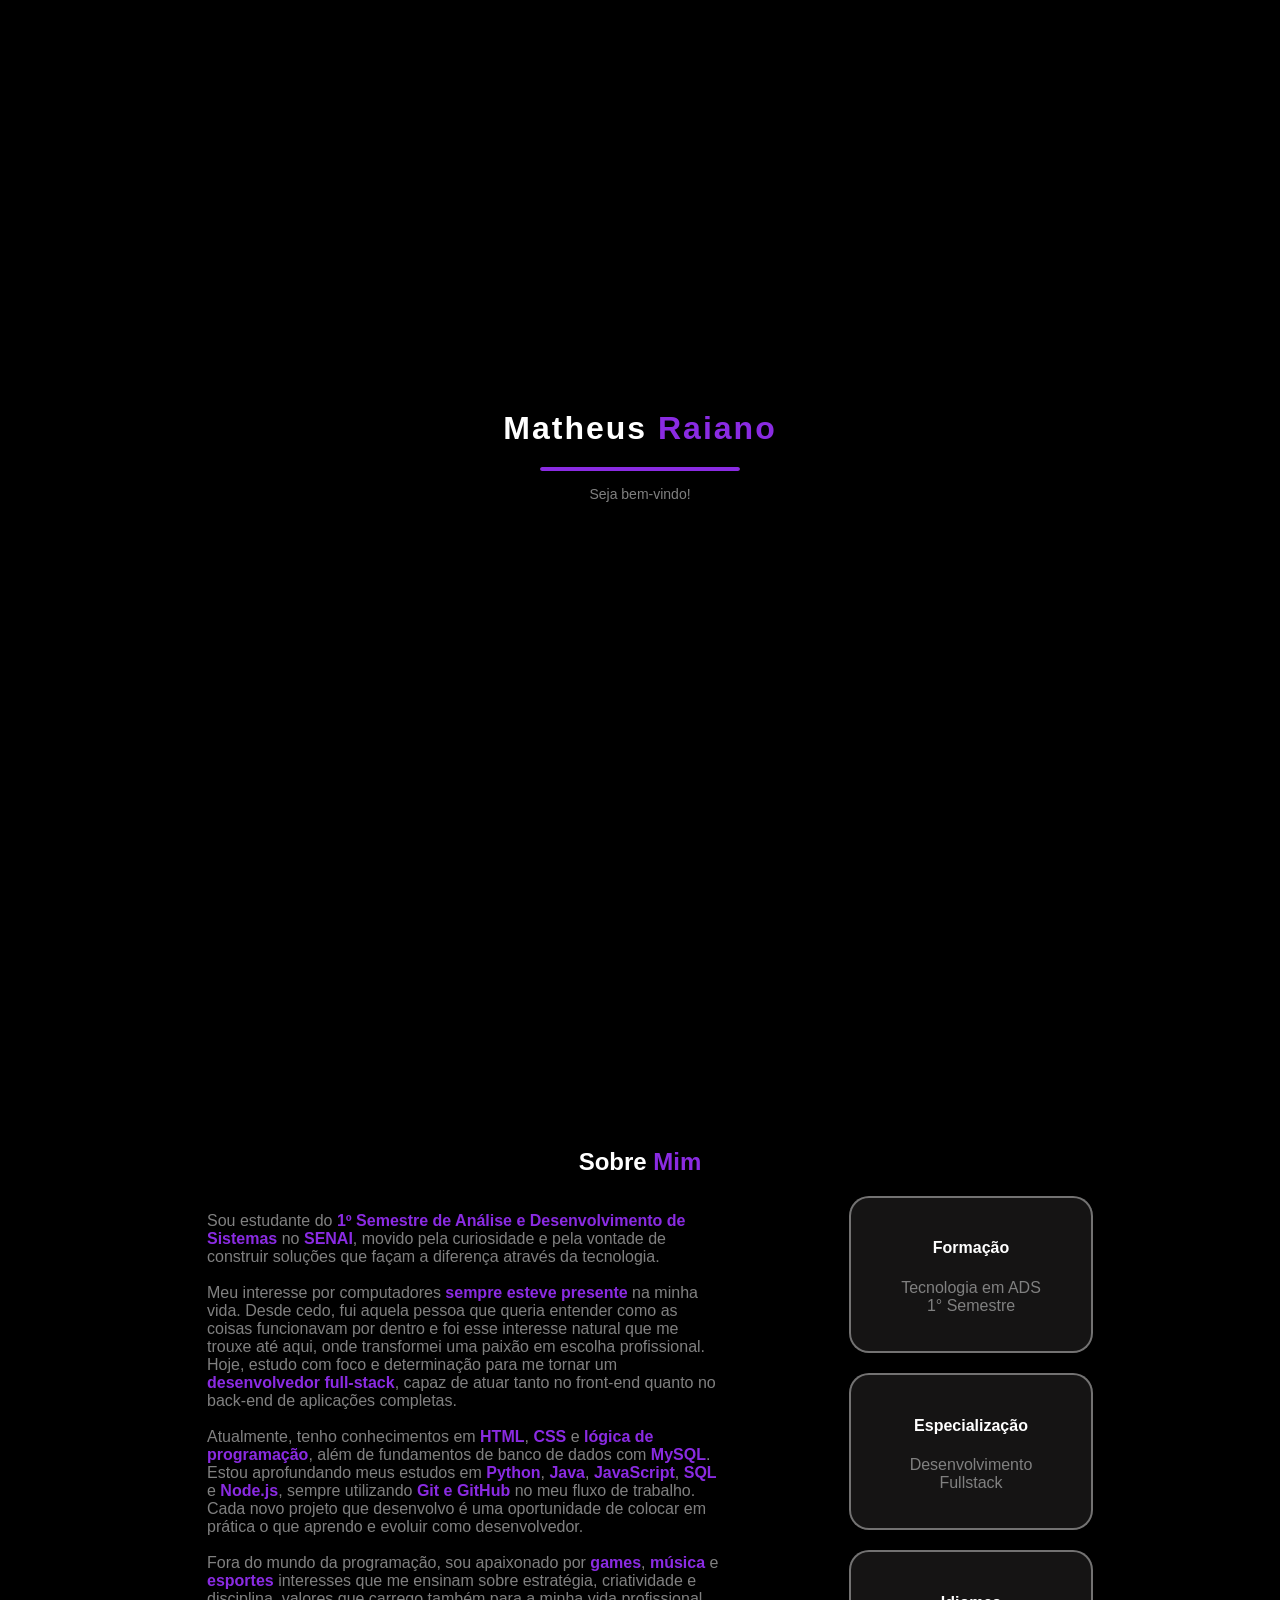
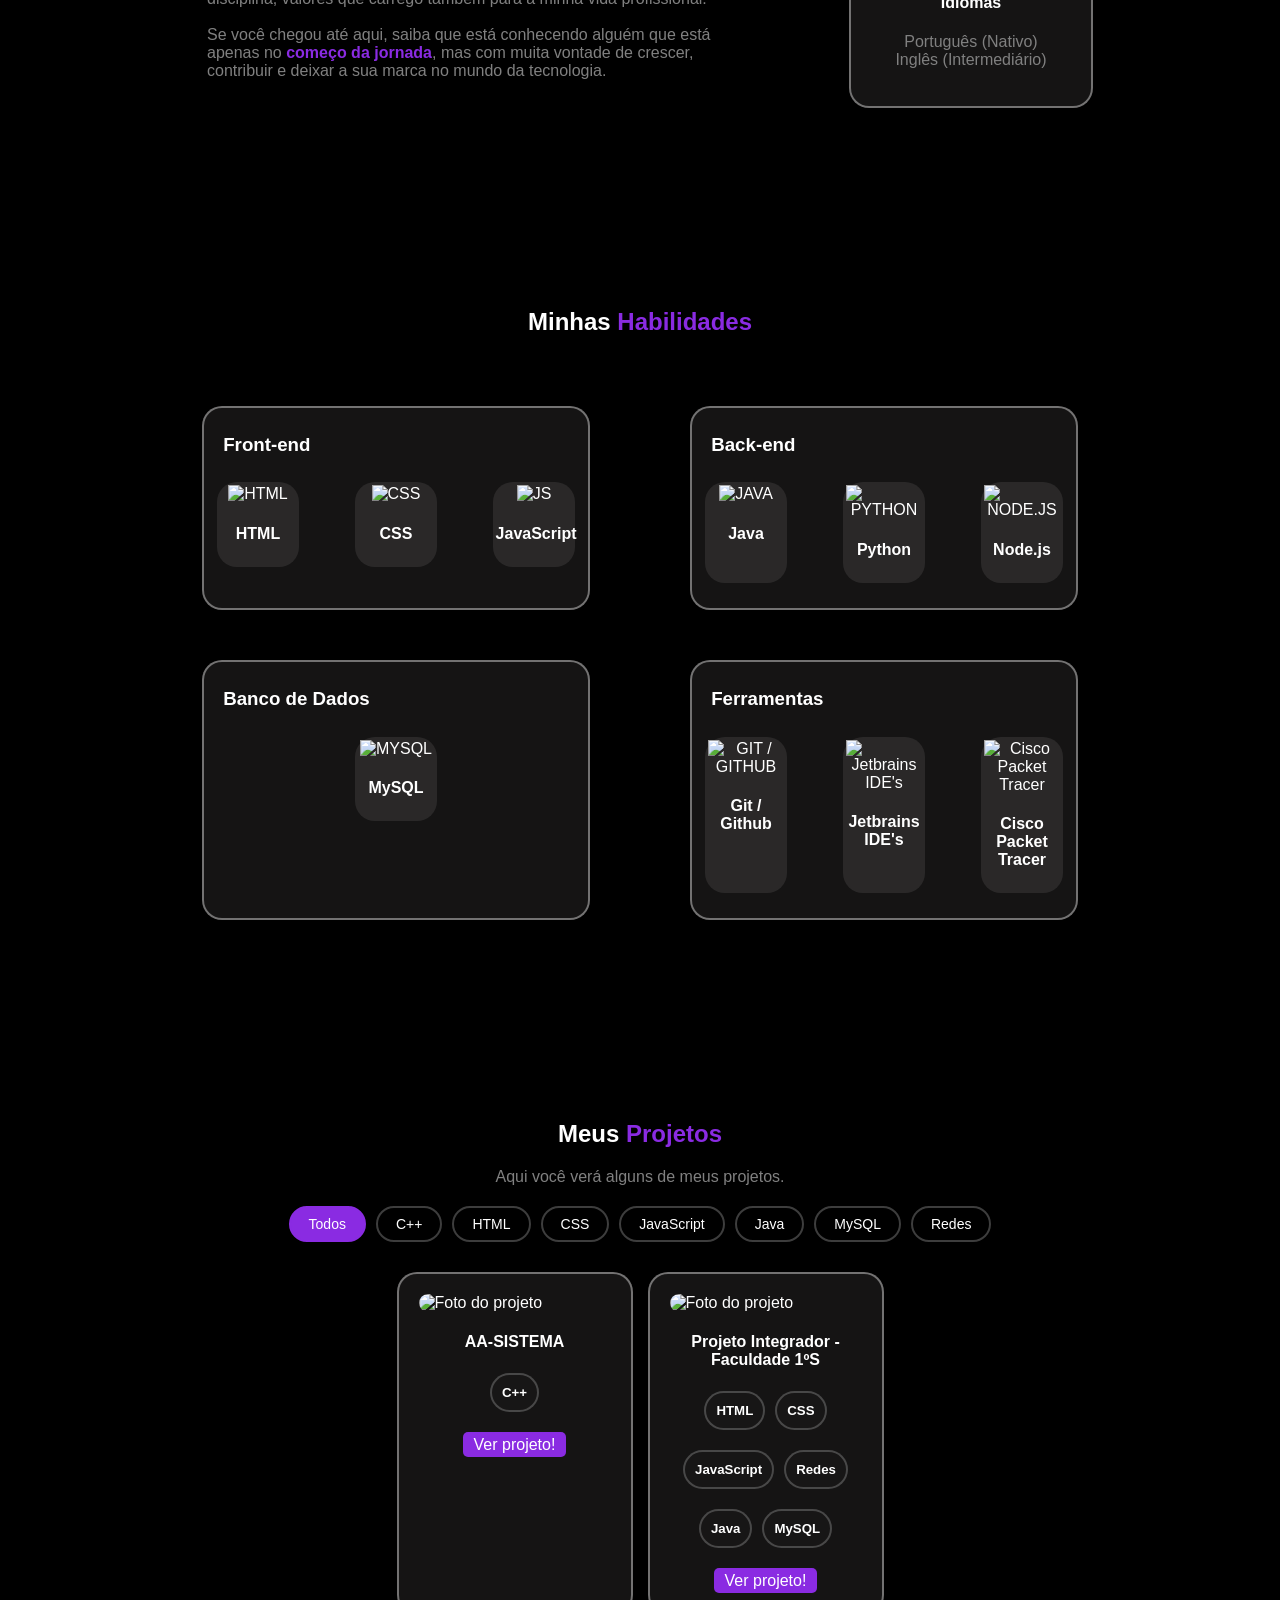
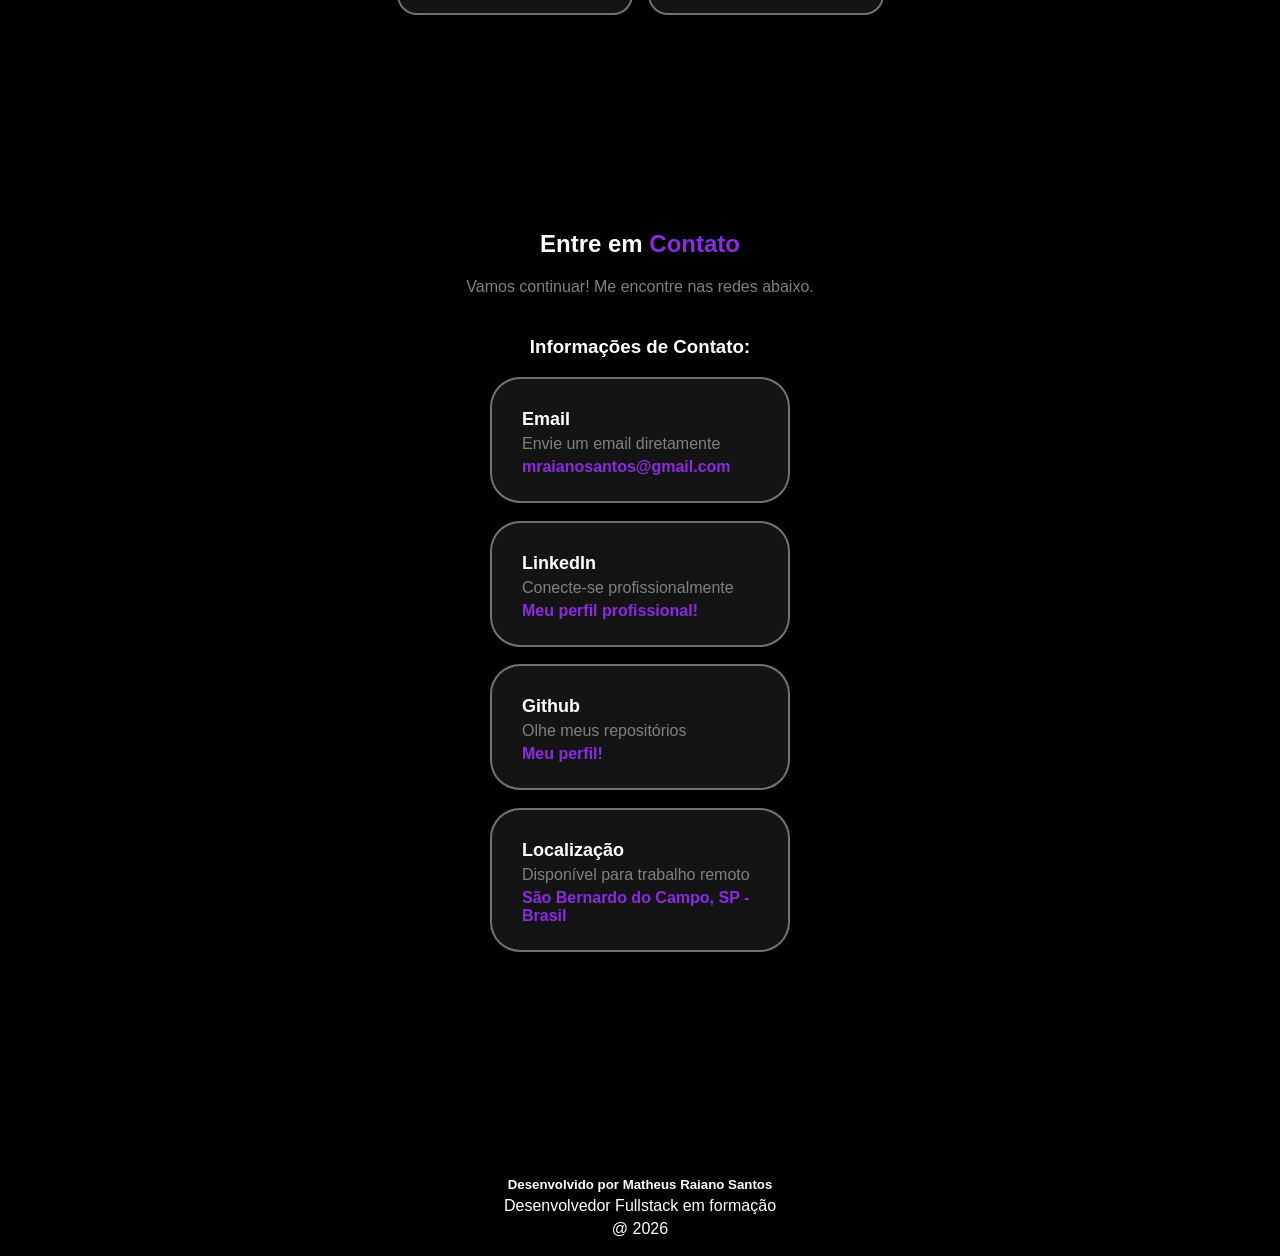
==== index.html @ 2d4d985e "up" ====
<!DOCTYPE html>
<html lang="pt-br">
    <head>
        <meta charset="UTF-8">
        <meta name="viewport" content="width=device-width, initial-scale=1.0">
        <title>Portifólio</title>
        <link rel="stylesheet" href="estilo/style.css">
        <link rel="shortcut icon" href="midias/favicon.ico" type="image/x-icon">
    </head>
    <body id="topo">
        <!---->
        <div id="loading">
            <div class="loading-content">
                <h2>Matheus <strong>Raiano</strong></h2>
                <div class="barra-container">
                    <div class="barra"></div>
                </div>
                <p class="loading-texto">Carregando...</p>
            </div>
        </div>
        <!---->
        <header>
            <section class="inicio">
                <div class="nome">
                    <a href="#topo">
                        <h3>Matheus Raiano Santos</h3>
                    </a>
                </div>
                <button id="menuToggle">☰</button>
                <nav id="menuNav">
                    <ul class="nav">
                        <li><a href="#home">Home</a></li>
                        <li><a href="#sobr">Sobre Mim</a></li>
                        <li><a href="#hab">Habilidades</a></li>
                        <li><a href="#proj">Projetos</a></li>
                        <li><a href="#cont">Contato</a></li>
                        <li><button id="toggleTema" title="Alternar tema">🌙</button></li>
                    </ul>
                </nav>
            </section>
        </header>
        <!---->
        <main>
            <section id="home" class="principal">
                <div class="tam">
                    <div class="apresentacao">
                        <h1>Olá, eu sou <strong>Matheus</strong> <br> <strong>Raiano Santos</strong> <br>
                        Desenvolvedor Fullstack</h1>
                    </div>
                    <div class="descritivo">
                        <p>
                            Estudante de <strong>Análise e Desenvolvimento de Sistemas</strong>, apaixonado por tecnologia
                            e em busca de uma oportunidade na área de <strong>desenvolvimento</strong>.
                        </p>
                    </div>
                    <div class="crr">
                        <div class="cr">
                            <a href="docs/Matheus Raiano Santos - CR.pdf" download="Matheus Raiano Santos - CR.pdf" type="application/pdf">Baixar Currículo</a>
                        </div>
                    </div>
                </div>
                <div class="tam">
                    <img class="minhaFoto" src="midias/image.png" alt="Minha Foto">
                </div>
            </section>
            <section id="sobr" class="sobre">
                <div class="tSobre">
                    <h2>Sobre <strong>Mim</strong></h2>
                </div>
                <div class="sobremim">
                    <article class="textoSobre">
                        <p>
                            Sou estudante do <strong>1º Semestre de Análise e Desenvolvimento de Sistemas</strong> no <strong>SENAI</strong>, movido pela curiosidade e pela vontade de construir soluções que façam a diferença através da tecnologia.
                            <br><br>
                            Meu interesse por computadores <strong>sempre esteve presente</strong> na minha vida. Desde cedo, fui aquela pessoa que queria entender como as coisas funcionavam por dentro e foi esse interesse natural que me trouxe até aqui, onde transformei uma paixão em escolha profissional. Hoje, estudo com foco e determinação para me tornar um <strong>desenvolvedor full-stack</strong>, capaz de atuar tanto no front-end quanto no back-end de aplicações completas.
                            <br><br>
                            Atualmente, tenho conhecimentos em <strong>HTML</strong>, <strong>CSS</strong> e <strong>lógica de programação</strong>, além de fundamentos de banco de dados com <strong>MySQL</strong>. Estou aprofundando meus estudos em <strong>Python</strong>, <strong>Java</strong>, <strong>JavaScript</strong>, <strong>SQL</strong> e <strong>Node.js</strong>, sempre utilizando <strong>Git e GitHub</strong> no meu fluxo de trabalho. Cada novo projeto que desenvolvo é uma oportunidade de colocar em prática o que aprendo e evoluir como desenvolvedor.
                            <br><br>
                            Fora do mundo da programação, sou apaixonado por <strong>games</strong>, <strong>música</strong> e <strong>esportes</strong> interesses que me ensinam sobre estratégia, criatividade e disciplina, valores que carrego também para a minha vida profissional.
                            <br><br>
                            Se você chegou até aqui, saiba que está conhecendo alguém que está apenas no <strong>começo da jornada</strong>, mas com muita vontade de crescer, contribuir e deixar a sua marca no mundo da tecnologia.
                        </p>
                    </article>
                    <div class="extras">
                        <div class="caixaSobreMim">
                            <h4>Formação</h4>
                            <p>Tecnologia em ADS <br>1° Semestre</p>
                        </div>
                        <div class="caixaSobreMim">
                            <h4>Especialização</h4>
                            <p>Desenvolvimento <br>Fullstack</p>
                        </div>
                        <div class="caixaSobreMim">
                            <h4>Idiomas</h4>
                            <p>Português (Nativo) <br>Inglês (Intermediário)</p>
                        </div>
                    </div>
                </div>
            </section>
            <section id="hab" class="habilidades">
                <div class="minhasHab">
                    <h2>Minhas <strong>Habilidades</strong></h2>
                </div>
                <div class="Hab">
                    <div class="caixaHab">
                        <div class="listaNome">
                            <h3>Front-end</h3>
                        </div>
                        <div class="listaHab">
                            <div class="lingHab">
                                <img class="lingHabImg" src="https://images.vexels.com/media/users/3/166383/isolated/preview/6024bc5746d7436c727825dc4fc23c22-icone-de-linguagem-de-programacao-html.png" alt="HTML">
                                <h4>HTML</h4>
                            </div>
                            <div class="lingHab">
                                <img class="lingHabImg" src="https://cdn.freebiesupply.com/logos/large/2x/css3-logo-png-transparent.png" alt="CSS">
                                <h4>CSS</h4>
                            </div>
                            <div class="lingHab">
                                <img class="lingHabImg" src="https://static.vecteezy.com/system/resources/thumbnails/048/332/149/small/js-icon-transparent-background-free-png.png" alt="JS">
                                <h4>JavaScript</h4>
                            </div>
                        </div>
                    </div>
                    <div class="caixaHab">
                        <div class="listaNome">
                            <h3>Back-end</h3>
                        </div>
                        <div class="listaHab">
                            <div class="lingHab">
                                <img class="lingHabImg" src="https://images.vexels.com/media/users/3/166401/isolated/preview/b82aa7ac3f736dd78570dd3fa3fa9e24-icone-da-linguagem-de-programacao-java.png" alt="JAVA">
                                <h4>Java</h4>
                            </div>
                            <div class="lingHab">
                                <img class="lingHabImg" src="https://upload.wikimedia.org/wikipedia/commons/thumb/0/0a/Python.svg/960px-Python.svg.png" alt="PYTHON">
                                <h4>Python</h4>
                            </div>
                            <div class="lingHab">
                                <img class="lingHabImg" src="https://cdn.iconscout.com/icon/free/png-256/free-node-js-logo-icon-svg-download-png-3030179.png?f=webp" alt="NODE.JS">
                                <h4>Node.js</h4>
                            </div>
                        </div>
                    </div>
                    <div class="caixaHab">
                        <div class="listaNome">
                            <h3>Banco de Dados</h3>
                        </div>
                        <div class="listaHab">
                            <div class="lingHab">
                                <img class="lingHabImg" src="https://download.logo.wine/logo/MySQL/MySQL-Logo.wine.png" alt="MYSQL">
                                <h4>MySQL</h4>
                            </div>
                        </div>
                    </div>
                    <div class="caixaHab">
                        <div class="listaNome">
                            <h3>Ferramentas</h3>
                        </div>
                        <div class="listaHab">
                            <div class="lingHab">
                                <img class="lingHabImg" src="https://cdn.pixabay.com/photo/2022/01/30/13/33/github-6980894_640.png" alt="GIT / GITHUB">
                                <h4>Git / Github</h4>
                            </div>
                            <div class="lingHab">
                                <img class="lingHabImg" src="https://upload.wikimedia.org/wikipedia/commons/thumb/e/ef/JetBrains_IntelliJ_IDEA_Product_Icon.svg/250px-JetBrains_IntelliJ_IDEA_Product_Icon.svg.png" alt="Jetbrains IDE's">
                                <h4>Jetbrains<br>IDE's</h4>
                            </div>
                            <div class="lingHab">
                                <img class="lingHabImg" src="https://hurbad.com/wp-content/uploads/2021/12/Cisco-Packet-Tracer.png" alt="Cisco Packet Tracer">
                                <h4>Cisco Packet<br>Tracer</h4>
                            </div>
                        </div>
                    </div>
                </div>
            </section>
            <section id="proj" class="projetoos">
                <div class="projetos">
                    <h2>Meus <strong>Projetos</strong></h2>
                </div>
                <div class="descritivo3">
                    <p>Aqui você verá alguns de meus projetos.</p>
                </div>
                <div class="filtros">
                    <button class="filtro ativo" data-filtro="todos">Todos</button>
                    <button class="filtro" data-filtro="C++">C++</button>
                    <button class="filtro" data-filtro="HTML">HTML</button>
                    <button class="filtro" data-filtro="CSS">CSS</button>
                    <button class="filtro" data-filtro="JavaScript">JavaScript</button>
                    <button class="filtro" data-filtro="Java">Java</button>
                    <button class="filtro" data-filtro="MySQL">MySQL</button>
                    <button class="filtro" data-filtro="Redes">Redes</button>
                </div>
                <div class="projs">
                    <div class="caixaProj" data-techs="C++" >
                        <img src="https://raw.githubusercontent.com/matheusraiano/AA-SISTEMA/refs/heads/main/V1.1/docs/AA-SISTEMA-V1.1.png" alt="Foto do projeto">
                        <h4>AA-SISTEMA</h4>
                        <div class="lingUsad">
                            <div class="ling">
                                <h5>C++</h5>
                            </div>
                        </div>
                        <div class="ver">
                            <a href="https://github.com/matheusraiano/AA-SISTEMA" target="_blank" type="external">Ver projeto!</a>
                        </div>
                    </div>
                    <div class="caixaProj" data-techs="HTML CSS JavaScript Java MySQL Redes" >
                        <img src="https://cdn.discordapp.com/attachments/745045006057996358/1496556494089621574/image.png?ex=69ea5058&is=69e8fed8&hm=0b2d7430e0f92853b2843be5d615421fb3e21f7335600986712e985e5387ba11&" alt="Foto do projeto">
                        <h4>Projeto Integrador - Faculdade 1ºS</h4>
                        <div class="lingUsad">
                            <div class="ling">
                                <h5>HTML</h5>
                            </div>
                            <div class="ling">
                                <h5>CSS</h5>
                            </div>
                            <div class="ling">
                                <h5>JavaScript</h5>
                            </div>
                            <div class="ling">
                                <h5>Redes</h5>
                            </div>
                            <div class="ling">
                                <h5>Java</h5>
                            </div>
                            <div class="ling">
                                <h5>MySQL</h5>
                            </div>
                        </div>
                        <div class="ver">
                            <a href="https://github.com/matheusraiano/Projeto_Integrador_SENAI_1S" target="_blank" type="external">Ver projeto!</a>
                        </div>
                    </div>
                </div>
            </section>
            <section id="cont" class="contato">
                <div class="contato">
                    <h2>Entre em <strong>Contato</strong></h2>
                </div>
                <div class="descritivo2">
                    <p>Vamos continuar! Me encontre nas redes abaixo.</p>
                </div>
                <div class="info">
                    <h3>Informações de Contato:</h3>
                    <div class="infos">
                        <div class="caixaCt">
                            <h4>Email</h4>
                            <p>Envie um email diretamente</p>
                            <p class="copiar" data-texto="mraianosantos@gmail.com"><strong>mraianosantos@gmail.com</strong></p>
                        </div>
                        <div class="caixaCt">
                            <h4>LinkedIn</h4>
                            <p>Conecte-se profissionalmente</p>
                            <p class="copiar" data-texto="https://www.linkedin.com/in/matheus-raiano-santos-31a2a5350/"><strong>Meu perfil profissional!</strong></p>
                        </div>
                        <div class="caixaCt">
                            <h4>Github</h4>
                            <p>Olhe meus repositórios</p>
                            <p class="copiar" data-texto="https://github.com/matheusraiano"><strong>Meu perfil!</strong></p>
                        </div>
                        <div class="caixaCt">
                            <h4>Localização</h4>
                            <p>Disponível para trabalho remoto</p>
                            <p class="copiar" data-texto="https://maps.app.goo.gl/p2Maqiw3E4XBYYXL9"><strong>São Bernardo do Campo, SP - Brasil</strong></p>
                        </div>
                    </div>
                </div>
            </section>
        </main>
        <!---->
        <footer>
            <div class="final">
                <h5>Desenvolvido por Matheus Raiano Santos</h5>
                <p>Desenvolvedor Fullstack em formação</p>
                <p>@ 2026</p>
            </div>
        </footer>
        <!---->
    </body>
    <script src="scripts/script.js"></script>
</html>
---- estilo/style.css ----
html {
    scroll-behavior: smooth;
    scroll-padding-top: 200px;
}
body {
    font-family: Arial, Helvetica, sans-serif;
    margin: 0;
    padding: 0;
    background: var(--bg);
    color: var(--text);
}
.fade-in {
    opacity: 0;
    transform: translateY(30px);
    transition: opacity 0.6s ease, transform 0.6s ease;
}
.fade-in.visivel {
    opacity: 1;
    transform: translateY(0);
}
:root {
    --bg: black;
    --text: white;
    --gray: gray;
    --card-ling: rgba(61, 59, 59, 0.534);
    --card-ling-hover: rgba(78, 77, 77, 0.5);
    --card-bg: rgba(31, 29, 29, 0.699);
    --card-border: rgba(169, 169, 169, 0.637);
    --nav: rgba(0, 0, 0, 0.95);
}
[data-tema="claro"] {
    --bg: #f0f0f0;
    --text: #111;
    --gray: #555;
    --card-ling: rgba(241, 241, 241, 0.8);
    --card-ling-hover: rgba(255, 255, 255, 0.8);
    --card-bg: rgba(224, 224, 224, 0.8);
    --card-border: rgba(0, 0, 0, 0.2);
    --nav: rgba(75, 75, 75, 0.95);
}
#loading {
    position: fixed;
    top: 0;
    left: 0;
    width: 100%;
    height: 100%;
    background: var(--bg, black);
    display: flex;
    align-items: center;
    justify-content: center;
    z-index: 99999;
    transition: opacity 0.6s ease, visibility 0.6s ease;
}
#loading.sumir {
    opacity: 0;
    visibility: hidden;
}
div.loading-content {
    text-align: center;
}
div.loading-content h2 {
    font-size: 2rem;
    margin-bottom: 20px;
    letter-spacing: 2px;
}
div.barra-container {
    width: 200px;
    height: 4px;
    background: rgba(122, 122, 122, 0.3);
    border-radius: 10px;
    margin: 0 auto 15px auto;
    overflow: hidden;
}
div.barra {
    height: 100%;
    width: 0%;
    background: blueviolet;
    border-radius: 10px;
    transition: width 0.05s linear;
}
p.loading-texto {
    color: gray;
    font-size: 14px;
}
/**/
/*HEADER*/
/**/
header {
    padding: 1% 3% 1% 3%;
    margin-bottom: 250px;
    position: sticky;
    top: 0;
    z-index: 1000;
    background-color: rgba(0, 0, 0, 0.4);
    backdrop-filter: blur(8px);
}
div.nome {
    cursor: pointer;
    width: 12.5%;
    text-align: center;
}
div.nome a {
    color: var(--text);
    transition: all 0.3s ease;
    text-decoration: none;
}
div.nome a:hover {
    color: blueviolet;
}
#menuToggle {
    display: none;
    background: none;
    border: 2px solid var(--text);
    color: var(--text);
    border-radius: 8px;
    width: 40px;
    height: 40px;
    font-size: 20px;
    cursor: pointer;
}
nav {
    position: absolute;
    top: 25%;
    right: 10%;
}
ul.nav {
    display: flex;
    list-style: none;
    font-size: larger;
    font-family: cursive;
}
ul.nav li a {
    margin: 0 10px;
    transition: all 0.3s ease;
    cursor: pointer;
    text-decoration: none;
    color: var(--text);
}
ul.nav li a:hover {
    color: blueviolet;
}
#toggleTema {
    background: none;
    border: 2px solid var(--text);
    color: var(--text);
    border-radius: 50%;
    width: 38px;
    height: 38px;
    font-size: 18px;
    cursor: pointer;
    margin-left: 20px;
    transition: all 0.3s ease;
}
#toggleTema:hover {
    border-color: blueviolet;
    color: blueviolet;
}
/**/
/*MAIN*/
/**/
/*Apresentação*/
section.principal {
    display: flex;
    justify-content: space-around;
}
div.tam {
    width: 30%;
}
div.apresentacao {
    margin: 0;
    padding: 0 0 0 1%;
}
strong {
    color: blueviolet;
}
div.descritivo {
    padding: 0 0 0 1%;
    width: 80%;
    color: var(--gray);
}
div.crr {
    display: flex;
    justify-content: center;
    width: 75%;
}
div.cr {
    padding: 10px;
    background-color: blueviolet;
    border-radius: 10px;
    width: 40%;
    text-align: center;
    transition: all 0.3s ease;
}
div.cr:hover {
    opacity: 50%;
}
div.cr a {
    text-decoration: none;
    color: var(--text);
}
img.minhaFoto {
    width: 70%;
    border-radius: 50%;
    box-shadow: 0px 0px 10px 5px blueviolet
}
/*SobreMim*/
section.sobre {
    margin-top: 450px;
}
div.tSobre {
    text-align: center;
}
div.sobremim {
    display: flex;
    justify-content: center;
}
div.extras {
    display: flex;
    flex-direction: column;
    gap: 20px;
    align-items: center;
    justify-content: flex-start;
}
article.textoSobre {
    width: 40%;
    margin-right: 150px;
    color: var(--gray);
}
div.caixaSobreMim {
    border: 2px solid rgba(169, 169, 169, 0.637);
    backdrop-filter: blur(8px);
    padding: 10%;
    border-radius: 20px;
    text-align: center;
    width: 200px;
    transition: all 0.3s ease;
    background-color: var(--card-bg);
    border-color: var(--card-border);
}
div.caixaSobreMim:hover {
    transform: translateY(-10px);
    box-shadow: 0 0 15px blueviolet;
}
div.caixaSobreMim p {
    color: var(--gray);
}
/*Habilidades*/
section.habilidades {
    margin-top: 200px;
}
div.minhasHab {
    text-align: center;
}
div.Hab {
    display: flex;
    justify-content: center;
    flex-wrap: wrap;
}
div.listaNome {
    display: flex;
    justify-content: start;
}
div.listaNome h3 {
    padding: 2% 0% 2% 5%;
}
div.listaNome img {
    width: 10%;
    height: 10%;
    margin: 2% 0% 2% 5%;
}
div.caixaHab {
    border: 2px solid rgba(169, 169, 169, 0.637);
    backdrop-filter: blur(8px);
    width: 30%;
    border-radius: 20px;
    margin-left: 50px;
    margin-right: 50px;
    padding-bottom: 25px;
    transition: all 0.3s ease;
    margin-top: 50px;
    background-color: var(--card-bg);
    border-color: var(--card-border);
}
div.caixaHab:hover {
    transform: translateY(-10px);
    box-shadow: 0 0 15px blueviolet;
}
div.listaHab {
    display: flex;
    justify-content: space-around;
    flex-wrap: wrap;
    gap: 30px;
}
div.listaHab div {
    cursor: pointer;
}
div.lingHab {
    width: 20%;
    text-align: center;
    padding: 3px;
    border-radius: 20px;
    transition: all 0.3s ease;
    background-color: var(--card-ling);
}
div.lingHab:hover {
    transform: translateY(-10px);
    box-shadow: 0 0 7px blueviolet;
    background-color: var(--card-ling-hover);
}
img.lingHabImg {
    width: 50%;
}
/*Projetos*/
section.projetoos {
    margin-top: 200px;
}
div.projetos {
    text-align: center;
}
div.descritivo3 {
    color: var(--gray);
    text-align: center;
}
div.projs {
    display: flex;
    justify-content: center;
    flex-wrap: wrap;
}
/*Projs*/
div.caixaProj {
    padding: 20px;
    width: 15%;
    border-radius: 20px;
    border: 2px solid rgba(122, 122, 122, 0.5);
    margin-bottom: 15px;
    transition: all 0.3s ease;
    margin-left: 7.5px;
    margin-right: 7.5px;
    background-color: var(--card-bg);
    border-color: var(--card-border);
    transition: all 0.4s ease;
}
div.caixaProj:hover {
    transform: translateY(-10px);
    box-shadow: 0 0 15px blueviolet;
}
div.caixaProj.escondido {
    opacity: 0;
    transform: scale(0.8);
    pointer-events: none;
    position: absolute;
}
div.caixaProj img {
    text-align: center;
    width: 100%;
    border-radius: 20px;
}
div.caixaProj h4 {
    text-align: center;
}
div.filtros {
    display: flex;
    justify-content: center;
    flex-wrap: wrap;
    gap: 10px;
    margin: 20px 0 30px 0;
}
button.filtro {
    background: none;
    border: 2px solid rgba(122, 122, 122, 0.5);
    color: var(--text);
    padding: 8px 18px;
    border-radius: 20px;
    cursor: pointer;
    font-size: 14px;
    transition: all 0.3s ease;
}
button.filtro:hover {
    border-color: blueviolet;
    color: blueviolet;
}
button.filtro.ativo {
    background-color: blueviolet;
    border-color: blueviolet;
    color: white;
}
div.lingUsad {
    display: flex;
    justify-content: center;
    flex-wrap: wrap;
}
div.ling {
    background-color: rgba(26, 25, 25, 0.5);
    border-radius: 20px;
    border: 2px solid rgba(122, 122, 122, 0.5);
    margin-bottom: 20px;
    transition: all 0.3s ease;
    margin-left: 5px;
    margin-right: 5px;
}
div.ling:hover {
    opacity: 50%;
    cursor: grab;
}
div.ling h5 {
    margin: 0;
    padding: 10px;
}
div.ver {
    padding: 2%;
    background-color: blueviolet;
    border-radius: 5px;
    width: 50%;
    text-align: center;
    margin-left: 23%;
    transition: all 0.3s ease;
}
div.ver:hover {
    transform: translateY(-5px);
}
div.ver a {
    text-decoration: none;
    color: white;
}
/*Contato*/
section.contato {
    margin-top: 200px;
}
div.contato {
    text-align: center;
}
div.descritivo2 {
    color: var(--gray);
    text-align: center;
}
.tooltip {
  position: fixed;
  background: #111;
  color: #fff;
  padding: 6px 10px;
  border-radius: 6px;
  font-size: 14px;
  pointer-events: none;
  opacity: 0;
  transform: translate(-50%, -120%);
  transition: opacity 0.2s ease, transform 0.2s ease;
  z-index: 9999;
}
.tooltip.show {
  opacity: 1;
  transform: translate(-50%, -140%);
}
/*Infos*/
div.info h3 {
    margin-top: 40px;
    text-align: center;
}
div.infos {
    display: flex;
    flex-direction: column;
    gap: 10px;
    align-items: center;
    justify-content: flex-start;
}
div.caixaCt {
    padding: 20px;
    width: 20%;
    border-radius: 30px;
    border: 2px solid rgba(122, 122, 122, 0.5);
    margin-top: 7.5;
    margin-bottom: 7.5px;
    transition: all 0.3s ease;
    background-color: var(--card-bg);
    border-color: var(--card-border);
}
div.caixaCt:hover {
    transform: translateY(-10px);
    box-shadow: 0 0 15px blueviolet;
}
div.caixaCt h4 {
    margin: 10px 0 5px 10px;
    font-size: large;
}
div.caixaCt p {
    margin: 5px 0 5px 10px;
    color: var(--gray);
}
div.caixaCt p.copiar {
    margin: 5px 0 5px 10px;
    cursor: pointer;
}
/**/
/*FOOTER*/
/**/
footer {
    padding: 1% 3% 1% 3%;
    background-color: rgba(0, 0, 0, 0.4);
    backdrop-filter: blur(8px);
    margin-top: 200px;
}
div.final {
    text-align: center;
}
div.final h5 {
    padding: 5px;
    margin: 0;
}
div.final p {
    padding: 0 0 5px 0;
    margin: 0;
}
/**/
/*TABLET*/
/**/
@media (max-width: 1024px) {
    html {
    scroll-padding-top: 100px;
    }
    /*HEADER-TABLET*/
    header {
        margin-bottom: 120px;
    }
    #menuNav {
        position: fixed;
        top: 0;
        right: -100%;
        width: 70%;
        height: 100vh;
        background: var(--nav);
        backdrop-filter: blur(15px);
        display: flex;
        align-items: center;
        justify-content: center;
        transition: right 0.4s ease;
    }
    #menuNav.aberto {
        right: 0;
    }
    ul.nav {
        flex-direction: column;
        align-items: center;
        gap: 25px;
    }
    #menuToggle {
        display: block;
    }
    /*MAIN-TABLET*/
    /*Apresentação*/
    section.principal {
        flex-direction: column;
        align-items: center;
        text-align: center;
        gap: 40px;
    }
    div.tam {
        width: 80%;
    }
    img.minhaFoto {
        width: 50%;
        margin: 0 auto;
        display: block;
    }
    div.descritivo {
        width: 100%;
        padding: 0;
    }
    div.crr {
        width: 100%;
        justify-content: center;
    }
    /*SobreMim*/
    section.sobre {
        margin-top: 120px;
    }
    div.sobremim {
        flex-direction: column;
        align-items: center;
    }
    article.textoSobre {
        width: 80%;
        margin-right: 0;
        text-align: center;
    }
    div.extras {
        flex-direction: row;
        flex-wrap: wrap;
        justify-content: center;
        margin-top: 30px;
    }
    div.caixaSobreMim {
        width: 40%;
    }
    /*Habilidades*/
    section.habilidades {
        margin-top: 120px;
    }
    div.caixaHab {
    width: 50%;
    margin-left: 30px;
    margin-right: 30px;
    }
    div.lingHab {
        min-width: 60px;
    }
    /*Projetos*/
    section.projetoos {
        margin-top: 120px;
    }
    div.caixaProj {
        width: 40%;
    }
    /*Contatos*/
    section.contato {
        margin-top: 120px;
    }
    div.caixaCt {
        width: 55%;
    }
    /*FOOTER-TABLET*/
    footer {
        margin-top: 120px;
    }
}
/**/
/*CELULAR*/
/**/
@media (max-width: 768px) {
    html {
    scroll-padding-top: 80px;
    }
    /*HEADER-CELL*/
    header {
        margin-bottom: 100px;
    }
    #menuNav {
        position: fixed;
        top: 0;
        right: -100%;
        width: 70%;
        height: 100vh;
        background: var(--nav);
        backdrop-filter: blur(15px);
        display: flex;
        align-items: center;
        justify-content: center;
        transition: right 0.4s ease;
    }
    #menuNav.aberto {
        right: 0;
    }
    ul.nav {
        flex-direction: column;
        align-items: center;
        gap: 25px;
    }
    #menuToggle {
        display: block;
    }
    /*MAIN-CELL*/
    /*Apresentação*/
    section.principal {
        flex-direction: column;
        align-items: center;
        text-align: center;
        gap: 30px;
    }
    div.tam {
        width: 90%;
    }
    img.minhaFoto {
        width: 60%;
        margin: 0 auto;
        display: block;
    }
    div.descritivo {
        width: 100%;
        padding: 0;
    }
    div.crr {
        width: 100%;
        justify-content: center;
    }
    /*SobreMim*/
    section.sobre {
        margin-top: 80px;
    }
    div.sobremim {
        flex-direction: column;
        align-items: center;
    }
    article.textoSobre {
        width: 90%;
        margin-right: 0;
        text-align: center;
    }
    div.extras {
        flex-direction: row;
        flex-wrap: wrap;
        justify-content: center;
        margin-top: 30px;
    }
    div.caixaSobreMim {
        width: 40%;
    }
    /*Habilidades*/
    section.habilidades {
        margin-top: 80px;
    }
    div.caixaHab {
    width: 85%;
    margin-left: 15px;
    margin-right: 15px;
    }
    div.lingHab {
        min-width: 60px;
    }
    /*Projetos*/
    section.projetoos {
        margin-top: 80px;
    }
    div.caixaProj {
        width: 70%;
    }
    /*Contatos*/
    section.contato {
        margin-top: 80px;
    }
    div.caixaCt {
        width: 80%;
    }
    /*FOOTER-CELL*/
    footer {
        margin-top: 80px;
    }
}
/**/
/*MOBILE-P*/
/**/
@media (max-width: 480px) {
    html {
    scroll-padding-top: 60px;
    }
    /*HEADER-MOBILE-P*/
    header {
        margin-bottom: 80px;
    }
    #menuNav {
        width: 85%;
    }
    /*MAIN-MOBILE-P*/
    /*Apresentação*/
    section.principal h1 {
        font-size: 1.4rem;
    }
    img.minhaFoto {
        width: 75%;
    }
    div.cr {
        width: 80%;
        padding: 12px;
    }
    /*SobreMim*/
    article.textoSobre {
        width: 95%;
        font-size: 0.95rem;
    }
    div.caixaSobreMim {
        width: 75%;
    }
    /*Habilidades*/
    div.caixaHab {
    width: 92%;
    margin-left: 7px;
    margin-right: 7px;
    }
    div.lingHab {
        min-width: 55px;
    }
    /*Projetos*/
    div.caixaProj {
        width: 88%;
    }
    /*Contatos*/
    div.caixaCt {
        width: 88%;
    }
    /*FOOTER-MOBILE-P*/
}
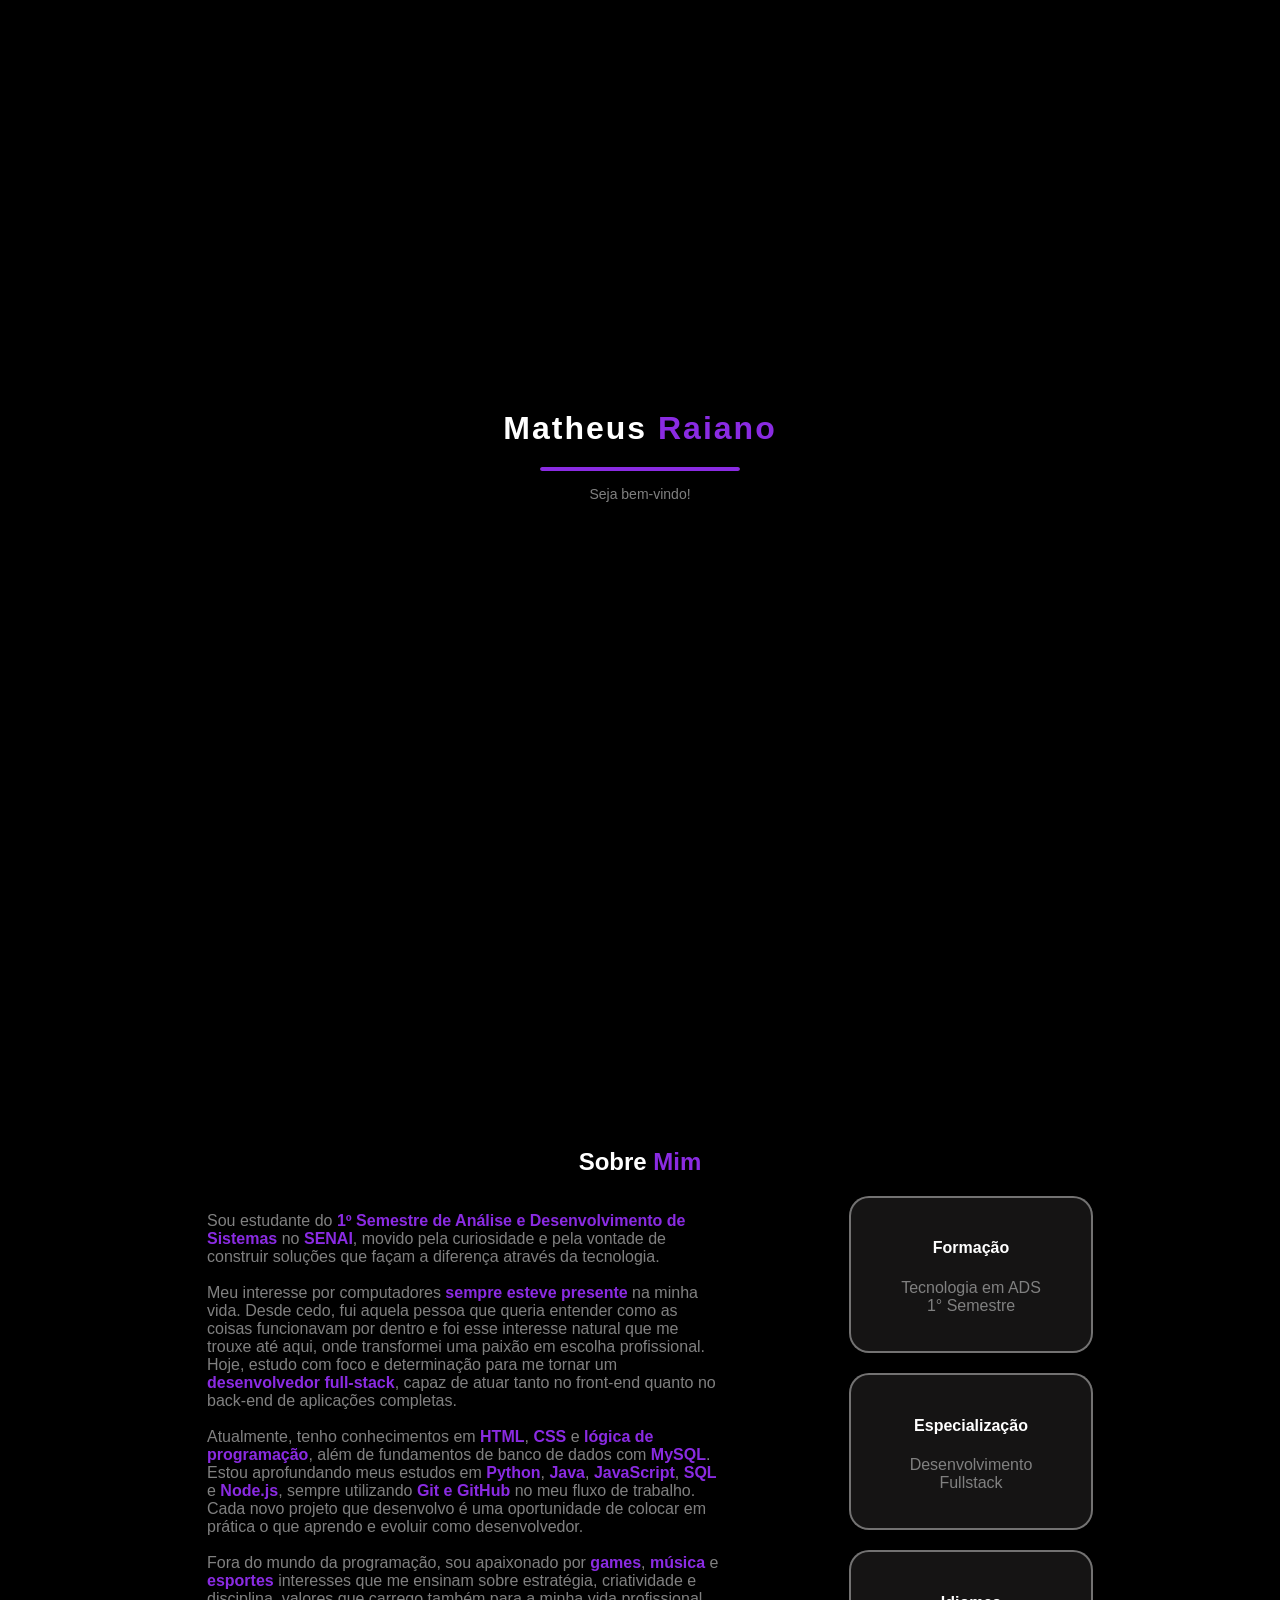
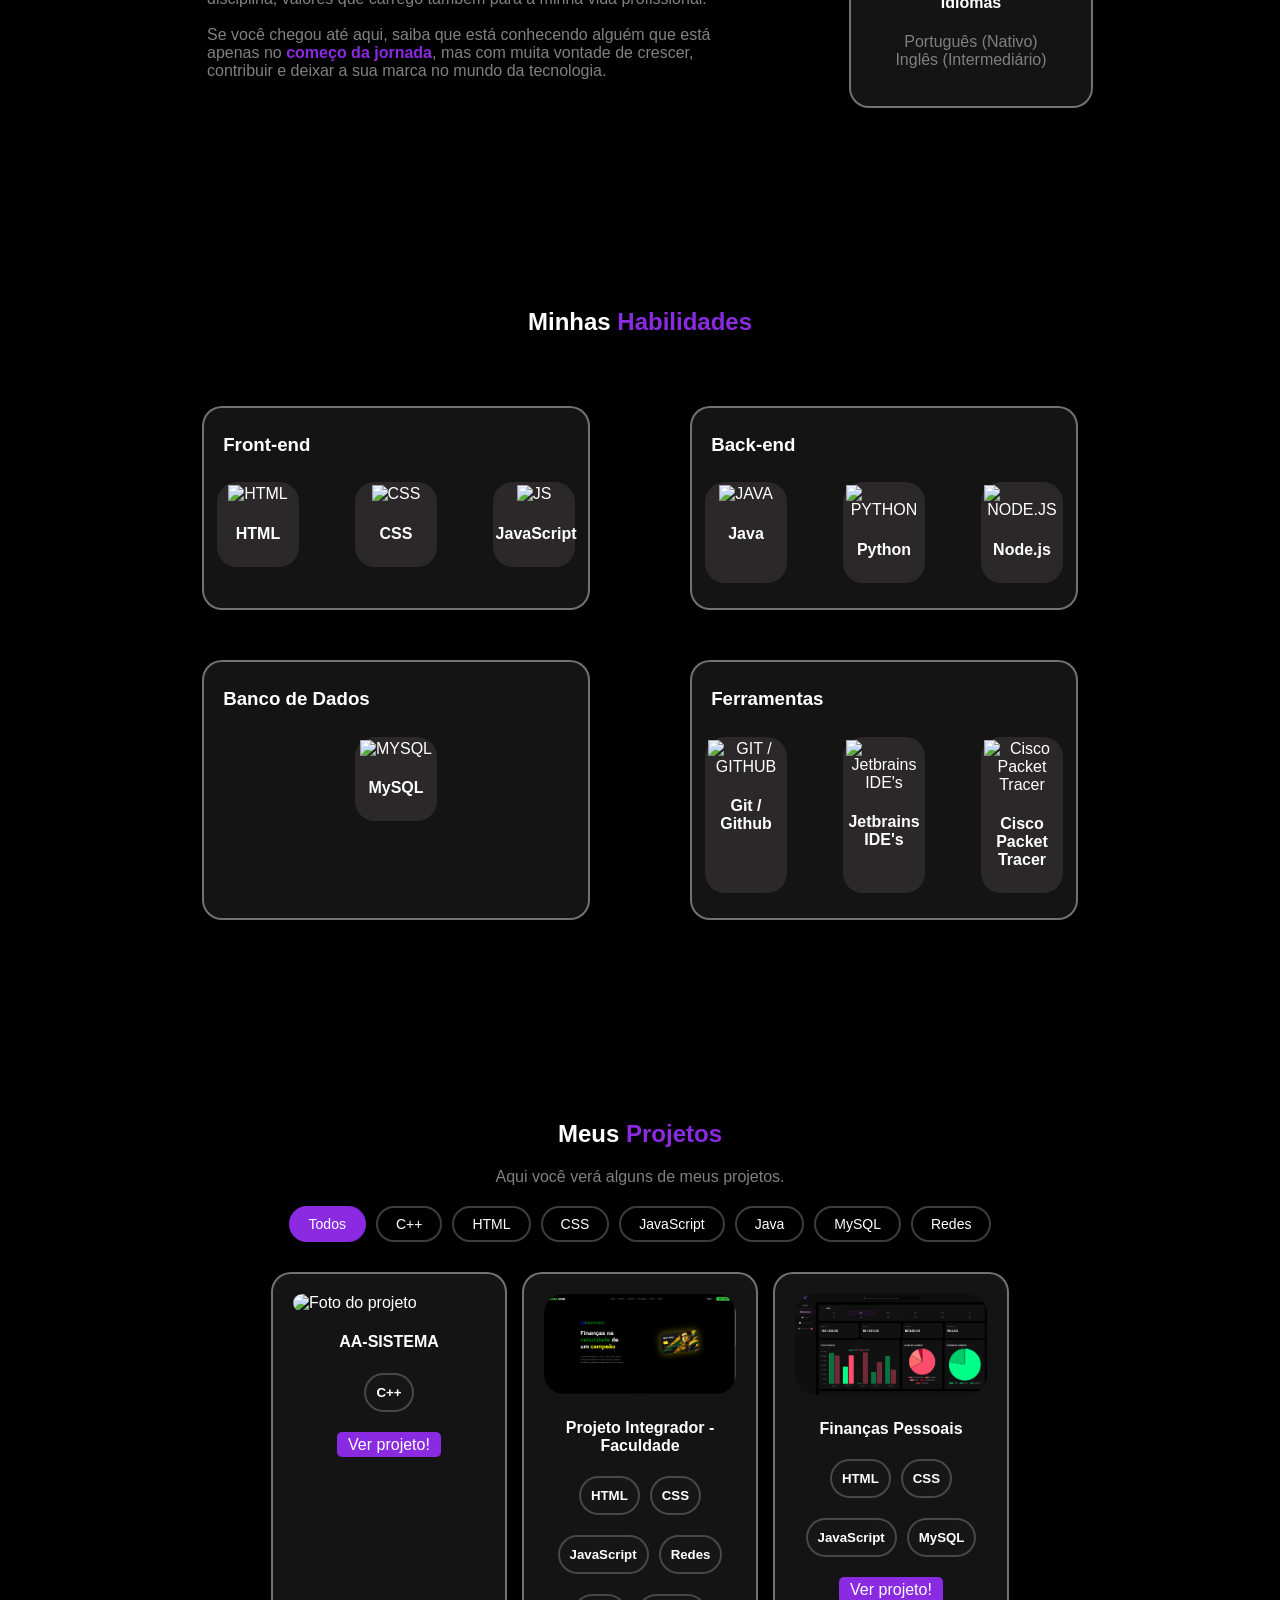
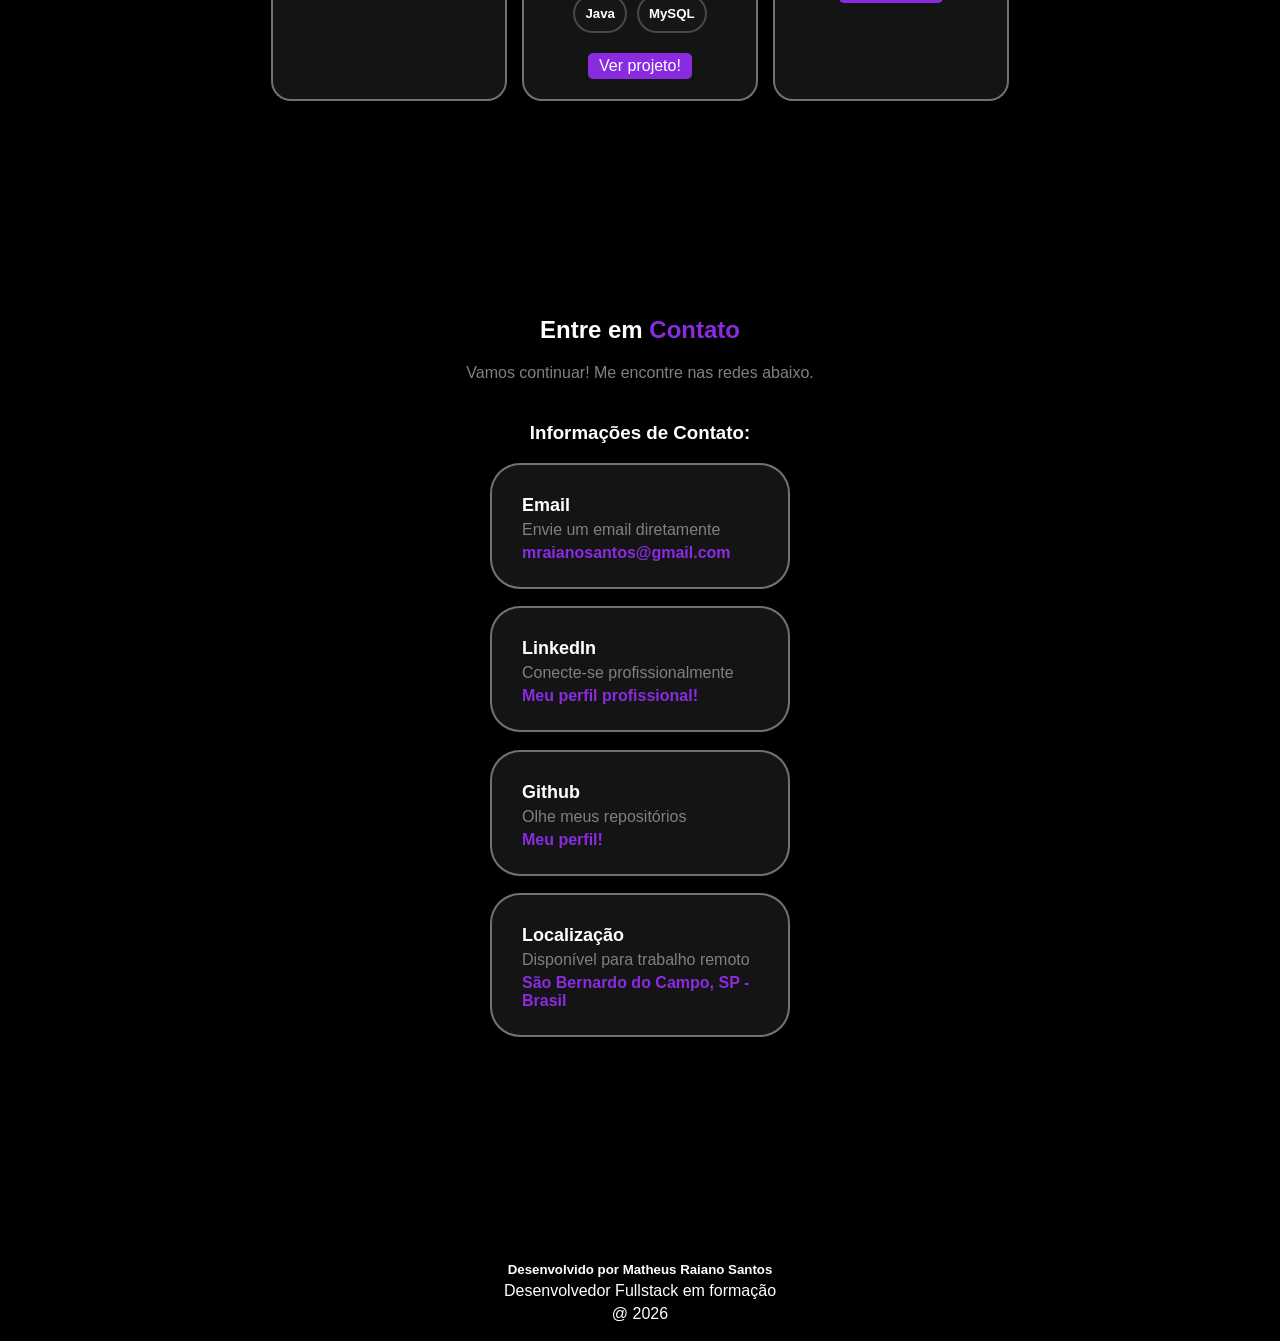
==== commit 5c6696fe: "projeto financas" ====
--- a/index.html
+++ b/index.html
@@ -203,8 +203,8 @@
                         </div>
                     </div>
                     <div class="caixaProj" data-techs="HTML CSS JavaScript Java MySQL Redes" >
-                        <img src="https://cdn.discordapp.com/attachments/745045006057996358/1496556494089621574/image.png?ex=69ea5058&is=69e8fed8&hm=0b2d7430e0f92853b2843be5d615421fb3e21f7335600986712e985e5387ba11&" alt="Foto do projeto">
-                        <h4>Projeto Integrador - Faculdade 1ºS</h4>
+                        <img src="midias/image3.png" alt="Foto do projeto">
+                        <h4>Projeto Integrador - Faculdade</h4>
                         <div class="lingUsad">
                             <div class="ling">
                                 <h5>HTML</h5>
@@ -227,6 +227,27 @@
                         </div>
                         <div class="ver">
                             <a href="https://github.com/matheusraiano/Projeto_Integrador_SENAI_1S" target="_blank" type="external">Ver projeto!</a>
+                        </div>
+                    </div>
+                    <div class="caixaProj" data-techs="HTML CSS JavaScript MySQL" >
+                        <img src="midias/image2.png" alt="Foto do projeto">
+                        <h4>Finanças Pessoais</h4>
+                        <div class="lingUsad">
+                            <div class="ling">
+                                <h5>HTML</h5>
+                            </div>
+                            <div class="ling">
+                                <h5>CSS</h5>
+                            </div>
+                            <div class="ling">
+                                <h5>JavaScript</h5>
+                            </div>
+                            <div class="ling">
+                                <h5>MySQL</h5>
+                            </div>
+                        </div>
+                        <div class="ver">
+                            <a href="https://github.com/matheusraiano/AA-SISTEMA" target="_blank" type="external">Ver projeto!</a>
                         </div>
                     </div>
                 </div>
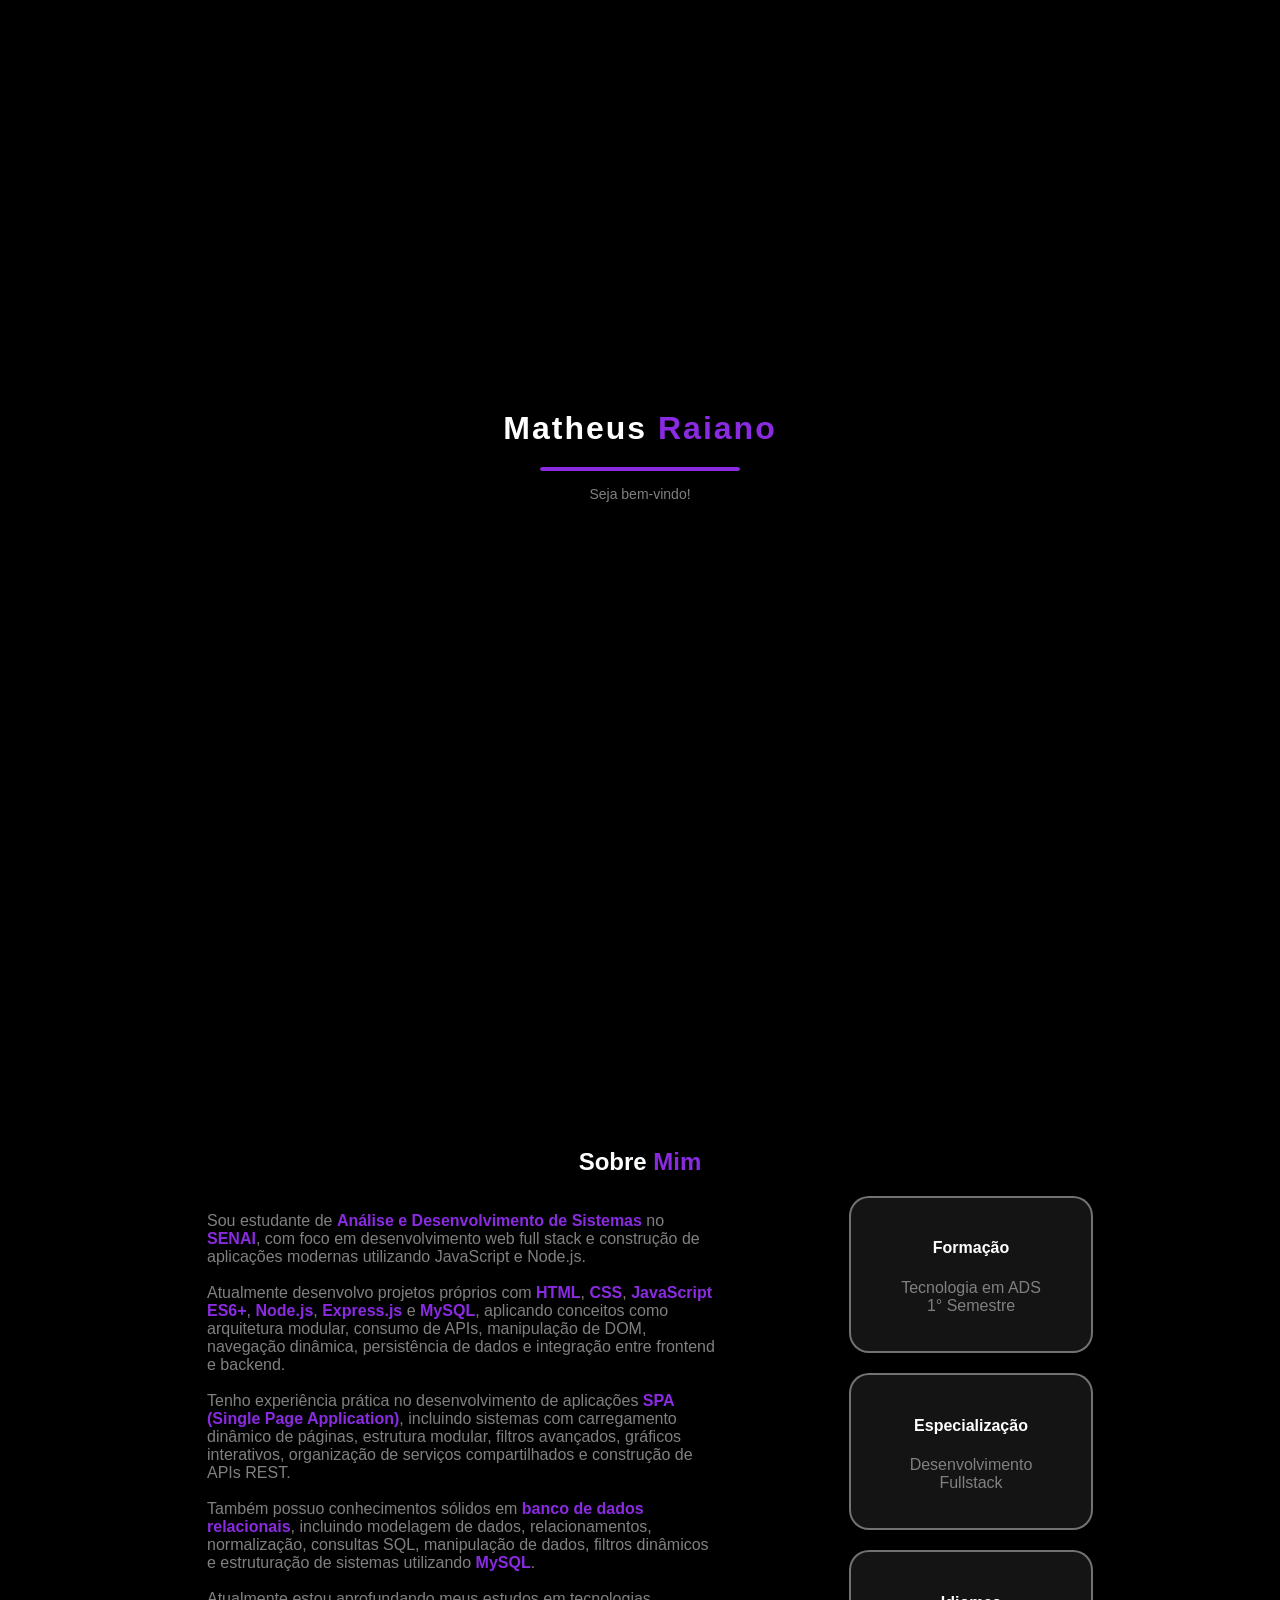
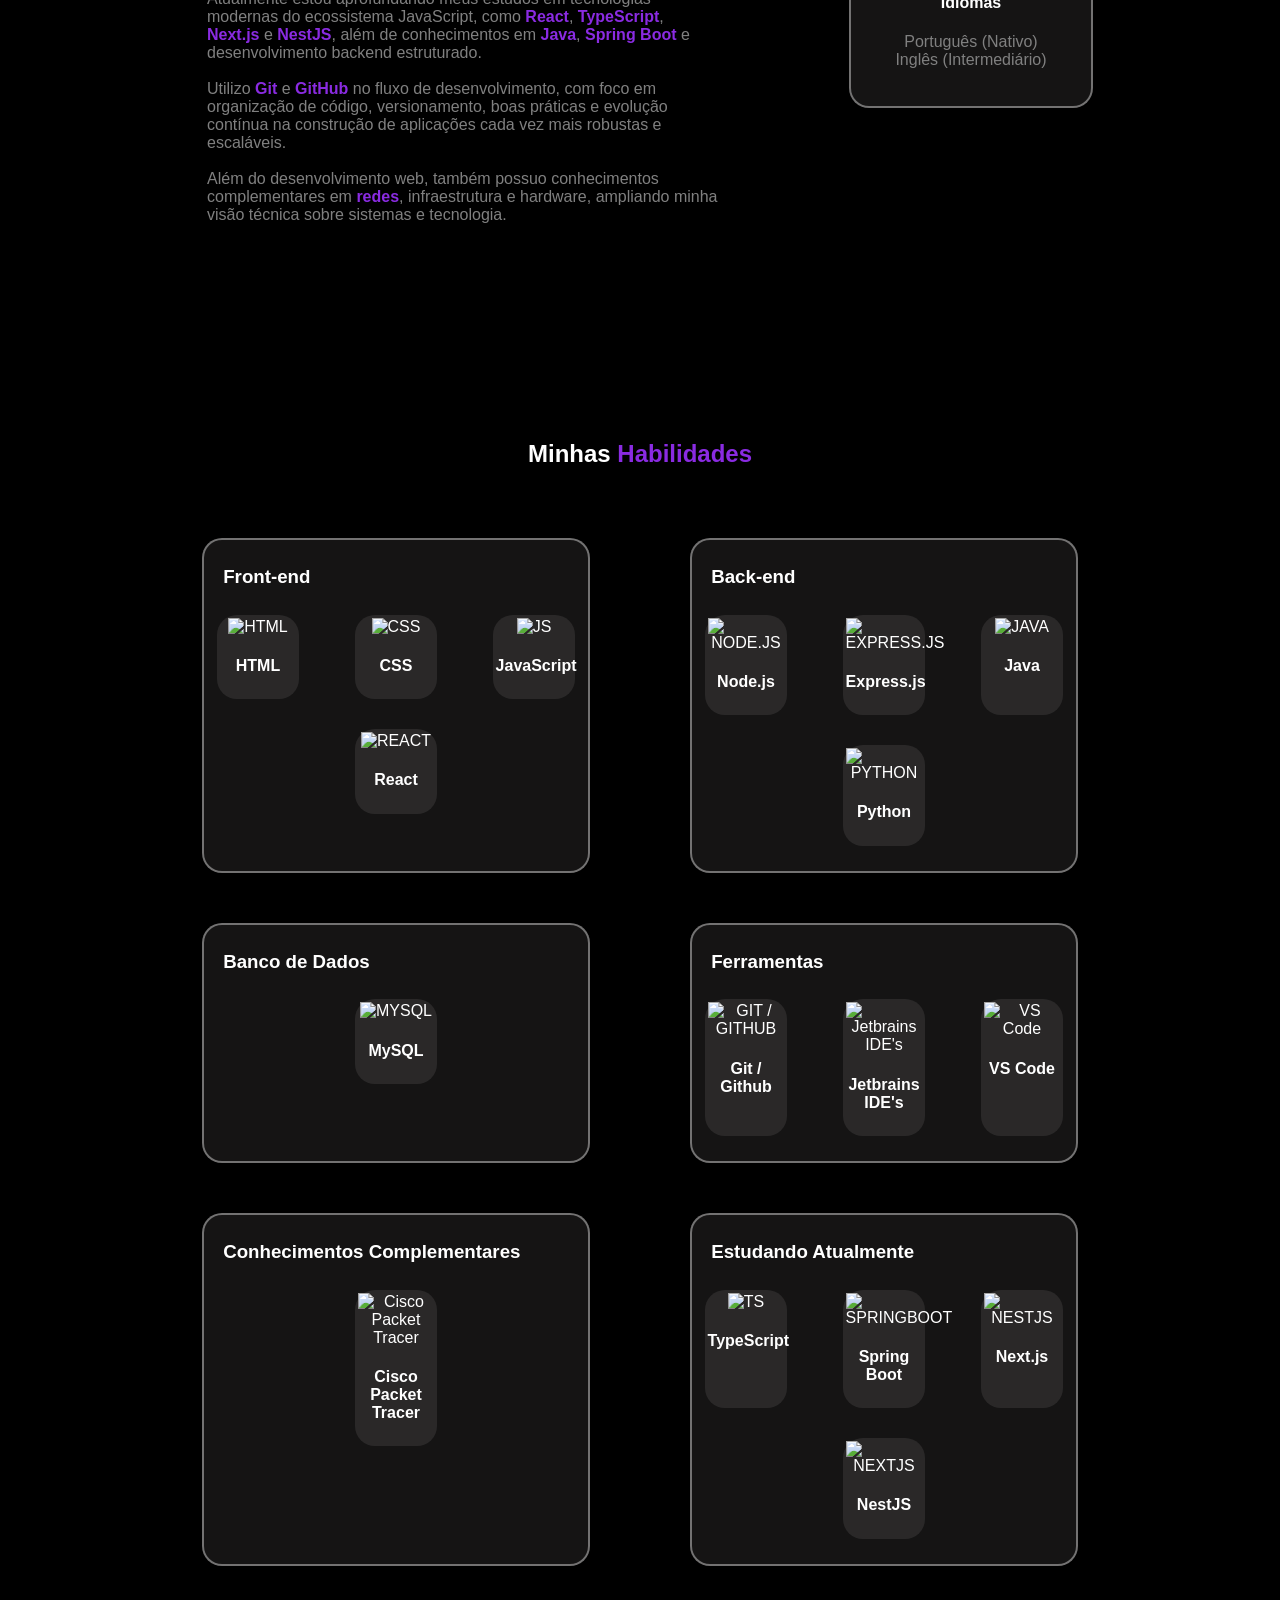
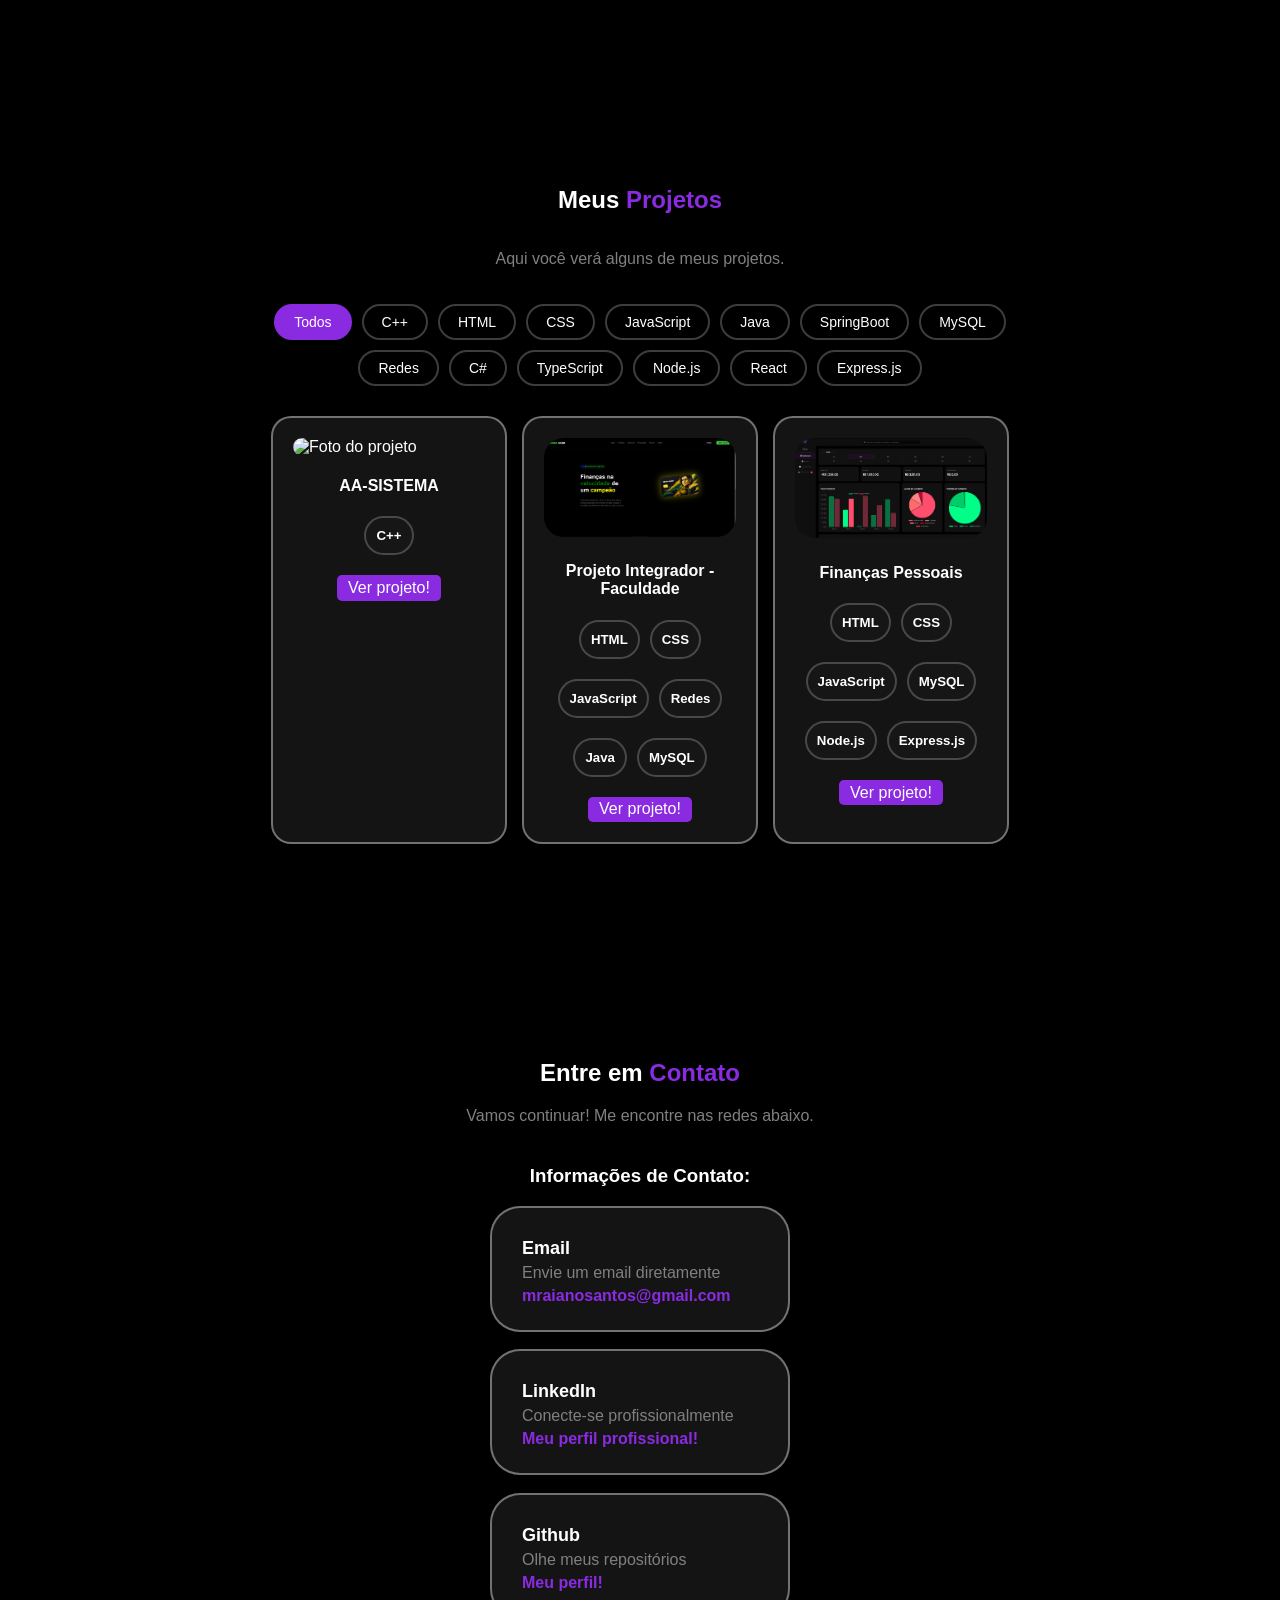
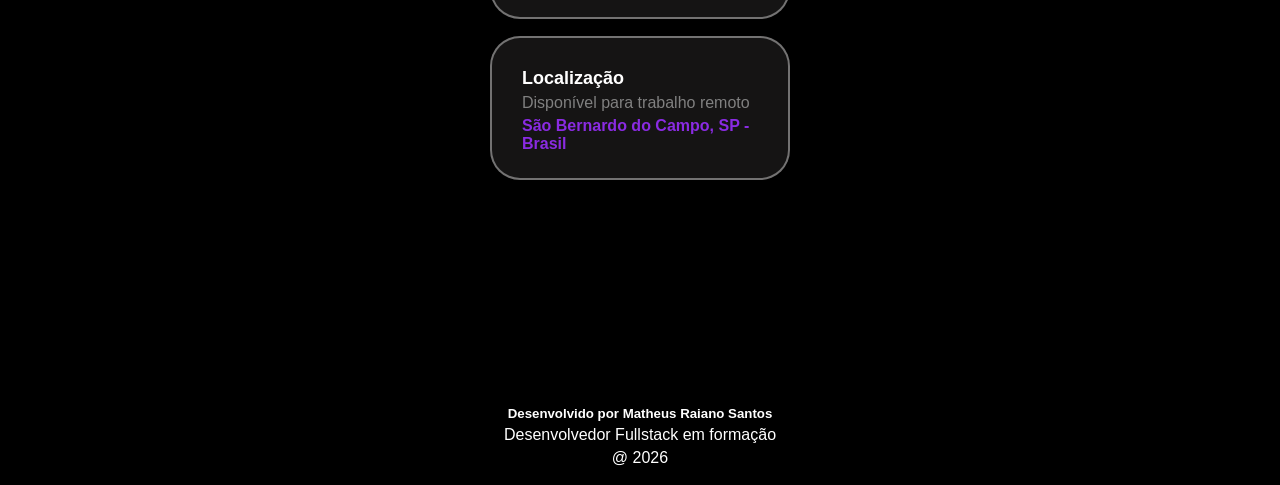
==== commit 226d6fcd: "atualizado" ====
--- a/index.html
+++ b/index.html
@@ -70,15 +70,19 @@
                 <div class="sobremim">
                     <article class="textoSobre">
                         <p>
-                            Sou estudante do <strong>1º Semestre de Análise e Desenvolvimento de Sistemas</strong> no <strong>SENAI</strong>, movido pela curiosidade e pela vontade de construir soluções que façam a diferença através da tecnologia.
-                            <br><br>
-                            Meu interesse por computadores <strong>sempre esteve presente</strong> na minha vida. Desde cedo, fui aquela pessoa que queria entender como as coisas funcionavam por dentro e foi esse interesse natural que me trouxe até aqui, onde transformei uma paixão em escolha profissional. Hoje, estudo com foco e determinação para me tornar um <strong>desenvolvedor full-stack</strong>, capaz de atuar tanto no front-end quanto no back-end de aplicações completas.
-                            <br><br>
-                            Atualmente, tenho conhecimentos em <strong>HTML</strong>, <strong>CSS</strong> e <strong>lógica de programação</strong>, além de fundamentos de banco de dados com <strong>MySQL</strong>. Estou aprofundando meus estudos em <strong>Python</strong>, <strong>Java</strong>, <strong>JavaScript</strong>, <strong>SQL</strong> e <strong>Node.js</strong>, sempre utilizando <strong>Git e GitHub</strong> no meu fluxo de trabalho. Cada novo projeto que desenvolvo é uma oportunidade de colocar em prática o que aprendo e evoluir como desenvolvedor.
-                            <br><br>
-                            Fora do mundo da programação, sou apaixonado por <strong>games</strong>, <strong>música</strong> e <strong>esportes</strong> interesses que me ensinam sobre estratégia, criatividade e disciplina, valores que carrego também para a minha vida profissional.
-                            <br><br>
-                            Se você chegou até aqui, saiba que está conhecendo alguém que está apenas no <strong>começo da jornada</strong>, mas com muita vontade de crescer, contribuir e deixar a sua marca no mundo da tecnologia.
+                            Sou estudante de <strong>Análise e Desenvolvimento de Sistemas</strong> no <strong>SENAI</strong>, com foco em desenvolvimento web full stack e construção de aplicações modernas utilizando JavaScript e Node.js.
+                            <br><br>
+                            Atualmente desenvolvo projetos próprios com <strong>HTML</strong>, <strong>CSS</strong>, <strong>JavaScript ES6+</strong>, <strong>Node.js</strong>, <strong>Express.js</strong> e <strong>MySQL</strong>, aplicando conceitos como arquitetura modular, consumo de APIs, manipulação de DOM, navegação dinâmica, persistência de dados e integração entre frontend e backend.
+                            <br><br>
+                            Tenho experiência prática no desenvolvimento de aplicações <strong>SPA (Single Page Application)</strong>, incluindo sistemas com carregamento dinâmico de páginas, estrutura modular, filtros avançados, gráficos interativos, organização de serviços compartilhados e construção de APIs REST.
+                            <br><br>
+                            Também possuo conhecimentos sólidos em <strong>banco de dados relacionais</strong>, incluindo modelagem de dados, relacionamentos, normalização, consultas SQL, manipulação de dados, filtros dinâmicos e estruturação de sistemas utilizando <strong>MySQL</strong>.
+                            <br><br>
+                            Atualmente estou aprofundando meus estudos em tecnologias modernas do ecossistema JavaScript, como <strong>React</strong>, <strong>TypeScript</strong>, <strong>Next.js</strong> e <strong>NestJS</strong>, além de conhecimentos em <strong>Java</strong>, <strong>Spring Boot</strong> e desenvolvimento backend estruturado.
+                            <br><br>
+                            Utilizo <strong>Git</strong> e <strong>GitHub</strong> no fluxo de desenvolvimento, com foco em organização de código, versionamento, boas práticas e evolução contínua na construção de aplicações cada vez mais robustas e escaláveis.
+                            <br><br>
+                            Além do desenvolvimento web, também possuo conhecimentos complementares em <strong>redes</strong>, infraestrutura e hardware, ampliando minha visão técnica sobre sistemas e tecnologia.
                         </p>
                     </article>
                     <div class="extras">
@@ -119,6 +123,10 @@
                                 <img class="lingHabImg" src="https://static.vecteezy.com/system/resources/thumbnails/048/332/149/small/js-icon-transparent-background-free-png.png" alt="JS">
                                 <h4>JavaScript</h4>
                             </div>
+                            <div class="lingHab">
+                                <img class="lingHabImg" src="https://upload.wikimedia.org/wikipedia/commons/thumb/a/a7/React-icon.svg/1280px-React-icon.svg.png" alt="REACT">
+                                <h4>React</h4>
+                            </div>
                         </div>
                     </div>
                     <div class="caixaHab">
@@ -126,6 +134,14 @@
                             <h3>Back-end</h3>
                         </div>
                         <div class="listaHab">
+                            <div class="lingHab">
+                                <img class="lingHabImg" src="https://cdn.iconscout.com/icon/free/png-256/free-node-js-logo-icon-svg-download-png-3030179.png?f=webp" alt="NODE.JS">
+                                <h4>Node.js</h4>
+                            </div>
+                            <div class="lingHab">
+                                <img class="lingHabImg" src="https://user-images.githubusercontent.com/11978772/40430986-a0eb7b92-5e63-11e8-80eb-43fe07f664a6.png" alt="EXPRESS.JS">
+                                <h4>Express.js</h4>
+                            </div>
                             <div class="lingHab">
                                 <img class="lingHabImg" src="https://images.vexels.com/media/users/3/166401/isolated/preview/b82aa7ac3f736dd78570dd3fa3fa9e24-icone-da-linguagem-de-programacao-java.png" alt="JAVA">
                                 <h4>Java</h4>
@@ -134,10 +150,6 @@
                                 <img class="lingHabImg" src="https://upload.wikimedia.org/wikipedia/commons/thumb/0/0a/Python.svg/960px-Python.svg.png" alt="PYTHON">
                                 <h4>Python</h4>
                             </div>
-                            <div class="lingHab">
-                                <img class="lingHabImg" src="https://cdn.iconscout.com/icon/free/png-256/free-node-js-logo-icon-svg-download-png-3030179.png?f=webp" alt="NODE.JS">
-                                <h4>Node.js</h4>
-                            </div>
                         </div>
                     </div>
                     <div class="caixaHab">
@@ -165,8 +177,42 @@
                                 <h4>Jetbrains<br>IDE's</h4>
                             </div>
                             <div class="lingHab">
+                                <img class="lingHabImg" src="https://upload.wikimedia.org/wikipedia/commons/thumb/9/9a/Visual_Studio_Code_1.35_icon.svg/3840px-Visual_Studio_Code_1.35_icon.svg.png?utm_source=commons.wikimedia.org&utm_campaign=index&utm_content=thumbnail" alt="VS Code">
+                                <h4>VS Code</h4>
+                            </div>
+                        </div>
+                    </div>
+                    <div class="caixaHab">
+                        <div class="listaNome">
+                            <h3>Conhecimentos Complementares</h3>
+                        </div>
+                        <div class="listaHab">
+                            <div class="lingHab">
                                 <img class="lingHabImg" src="https://hurbad.com/wp-content/uploads/2021/12/Cisco-Packet-Tracer.png" alt="Cisco Packet Tracer">
                                 <h4>Cisco Packet<br>Tracer</h4>
+                            </div>
+                        </div>
+                    </div>
+                    <div class="caixaHab">
+                        <div class="listaNome">
+                            <h3>Estudando Atualmente</h3>
+                        </div>
+                        <div class="listaHab">
+                            <div class="lingHab">
+                                <img class="lingHabImg" src="https://upload.wikimedia.org/wikipedia/commons/thumb/4/4c/Typescript_logo_2020.svg/3840px-Typescript_logo_2020.svg.png?utm_source=commons.wikimedia.org&utm_campaign=index&utm_content=thumbnail" alt="TS">
+                                <h4>TypeScript</h4>
+                            </div>
+                            <div class="lingHab">
+                                <img class="lingHabImg" src="https://cdn.worldvectorlogo.com/logos/spring-boot-1.svg" alt="SPRINGBOOT">
+                                <h4>Spring Boot</h4>
+                            </div>
+                            <div class="lingHab">
+                                <img class="lingHabImg" src="https://www.svgrepo.com/show/354113/nextjs-icon.svg" alt="NESTJS">
+                                <h4>Next.js</h4>
+                            </div>
+                            <div class="lingHab">
+                                <img class="lingHabImg" src="https://upload.wikimedia.org/wikipedia/commons/a/a8/NestJS.svg?utm_source=commons.wikimedia.org&utm_campaign=index&utm_content=original" alt="NEXTJS">
+                                <h4>NestJS</h4>
                             </div>
                         </div>
                     </div>
@@ -184,10 +230,16 @@
                     <button class="filtro" data-filtro="C++">C++</button>
                     <button class="filtro" data-filtro="HTML">HTML</button>
                     <button class="filtro" data-filtro="CSS">CSS</button>
-                    <button class="filtro" data-filtro="JavaScript">JavaScript</button>
+                    <button class="filtro" data-filtro="JS">JavaScript</button>
                     <button class="filtro" data-filtro="Java">Java</button>
+                    <button class="filtro" data-filtro="SpringBoot">SpringBoot</button>
                     <button class="filtro" data-filtro="MySQL">MySQL</button>
                     <button class="filtro" data-filtro="Redes">Redes</button>
+                    <button class="filtro" data-filtro="C#">C#</button>
+                    <button class="filtro" data-filtro="TS">TypeScript</button>
+                    <button class="filtro" data-filtro="NDJS">Node.js</button>
+                    <button class="filtro" data-filtro="React">React</button>
+                    <button class="filtro" data-filtro="Express">Express.js</button>
                 </div>
                 <div class="projs">
                     <div class="caixaProj" data-techs="C++" >
@@ -202,7 +254,7 @@
                             <a href="https://github.com/matheusraiano/AA-SISTEMA" target="_blank" type="external">Ver projeto!</a>
                         </div>
                     </div>
-                    <div class="caixaProj" data-techs="HTML CSS JavaScript Java MySQL Redes" >
+                    <div class="caixaProj" data-techs="HTML, CSS, JS, Java, MySQL, Redes" >
                         <img src="midias/image3.png" alt="Foto do projeto">
                         <h4>Projeto Integrador - Faculdade</h4>
                         <div class="lingUsad">
@@ -229,7 +281,7 @@
                             <a href="https://github.com/matheusraiano/Projeto_Integrador_SENAI_1S" target="_blank" type="external">Ver projeto!</a>
                         </div>
                     </div>
-                    <div class="caixaProj" data-techs="HTML CSS JavaScript MySQL" >
+                    <div class="caixaProj" data-techs="HTML, CSS, JS, MySQL, NDJS, Express" >
                         <img src="midias/image2.png" alt="Foto do projeto">
                         <h4>Finanças Pessoais</h4>
                         <div class="lingUsad">
@@ -244,6 +296,12 @@
                             </div>
                             <div class="ling">
                                 <h5>MySQL</h5>
+                            </div>
+                            <div class="ling">
+                                <h5>Node.js</h5>
+                            </div>
+                            <div class="ling">
+                                <h5>Express.js</h5>
                             </div>
                         </div>
                         <div class="ver">
--- a/estilo/style.css
+++ b/estilo/style.css
@@ -313,6 +313,9 @@
 /*Projetos*/
 section.projetoos {
     margin-top: 200px;
+    display: flex;
+    flex-direction: column;
+    align-items: center;
 }
 div.projetos {
     text-align: center;
@@ -364,6 +367,8 @@
     flex-wrap: wrap;
     gap: 10px;
     margin: 20px 0 30px 0;
+    align-items: center;
+    width: 800px;
 }
 button.filtro {
     background: none;
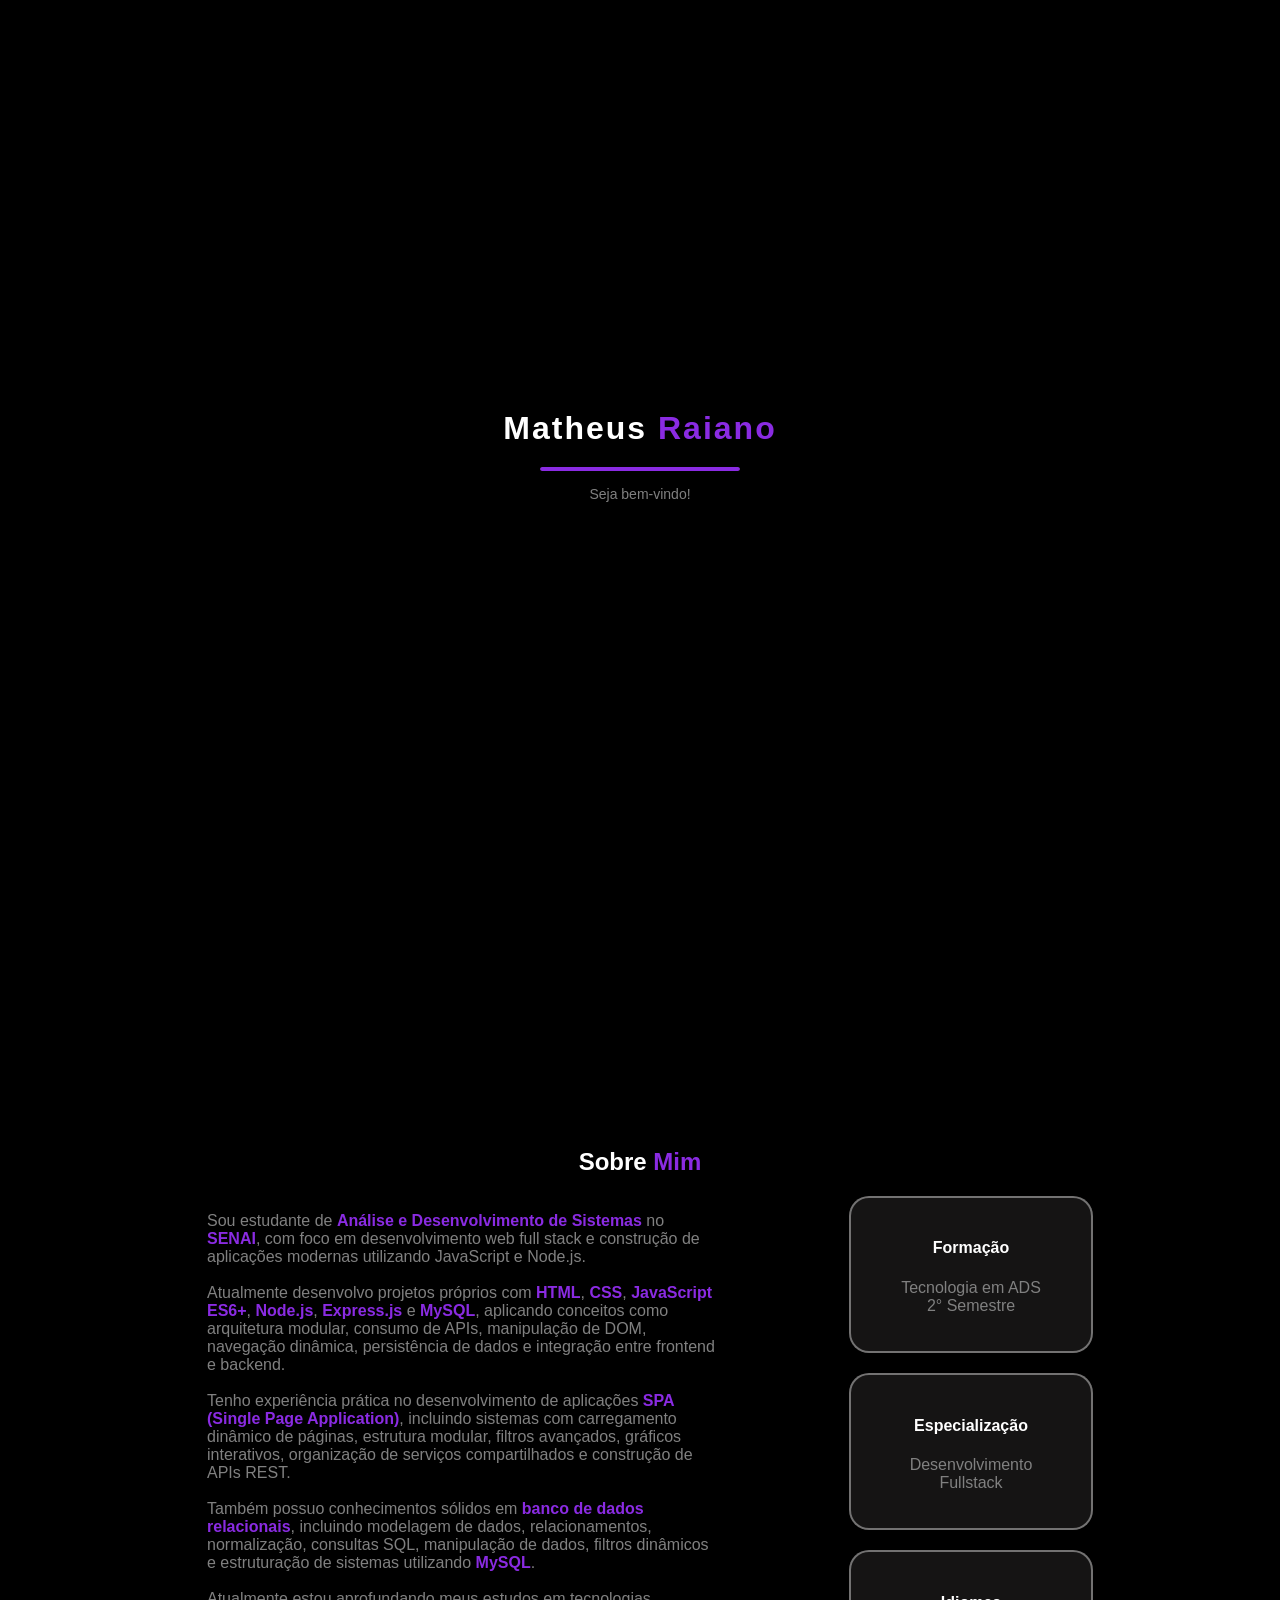
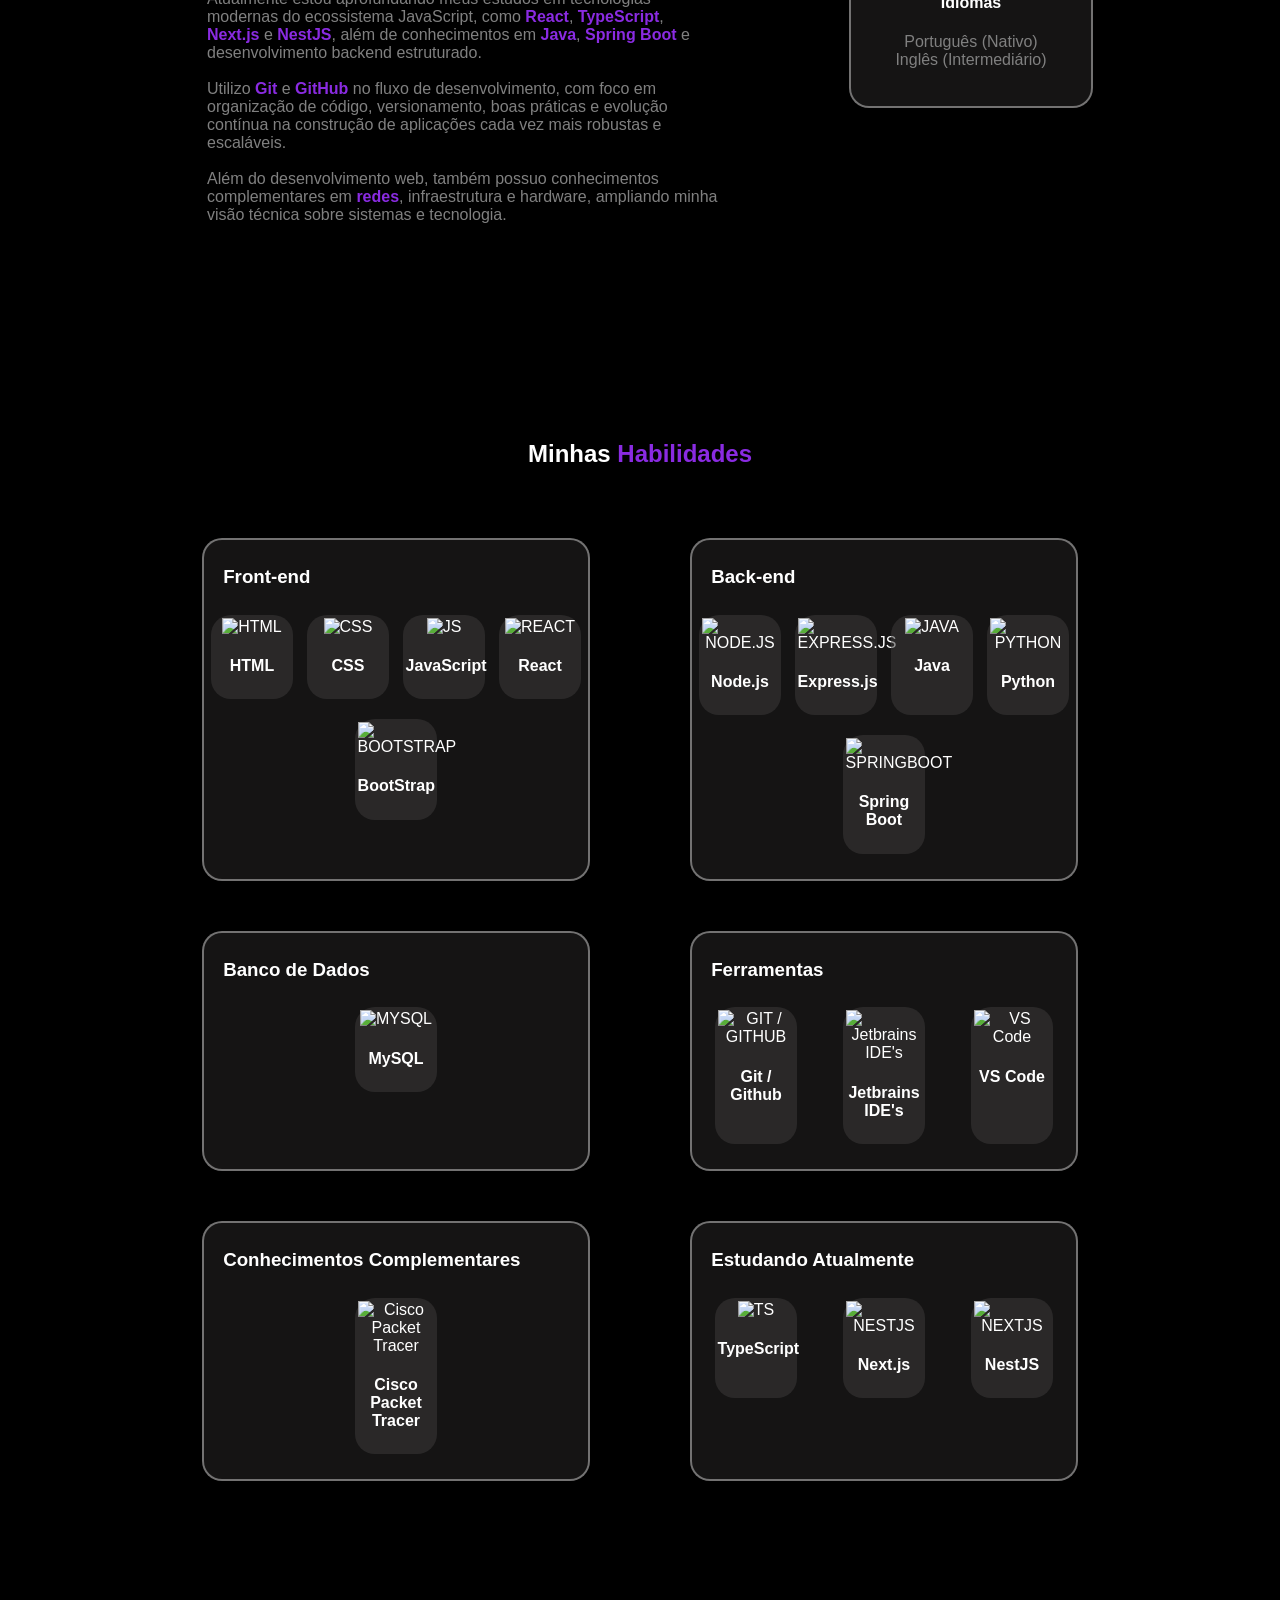
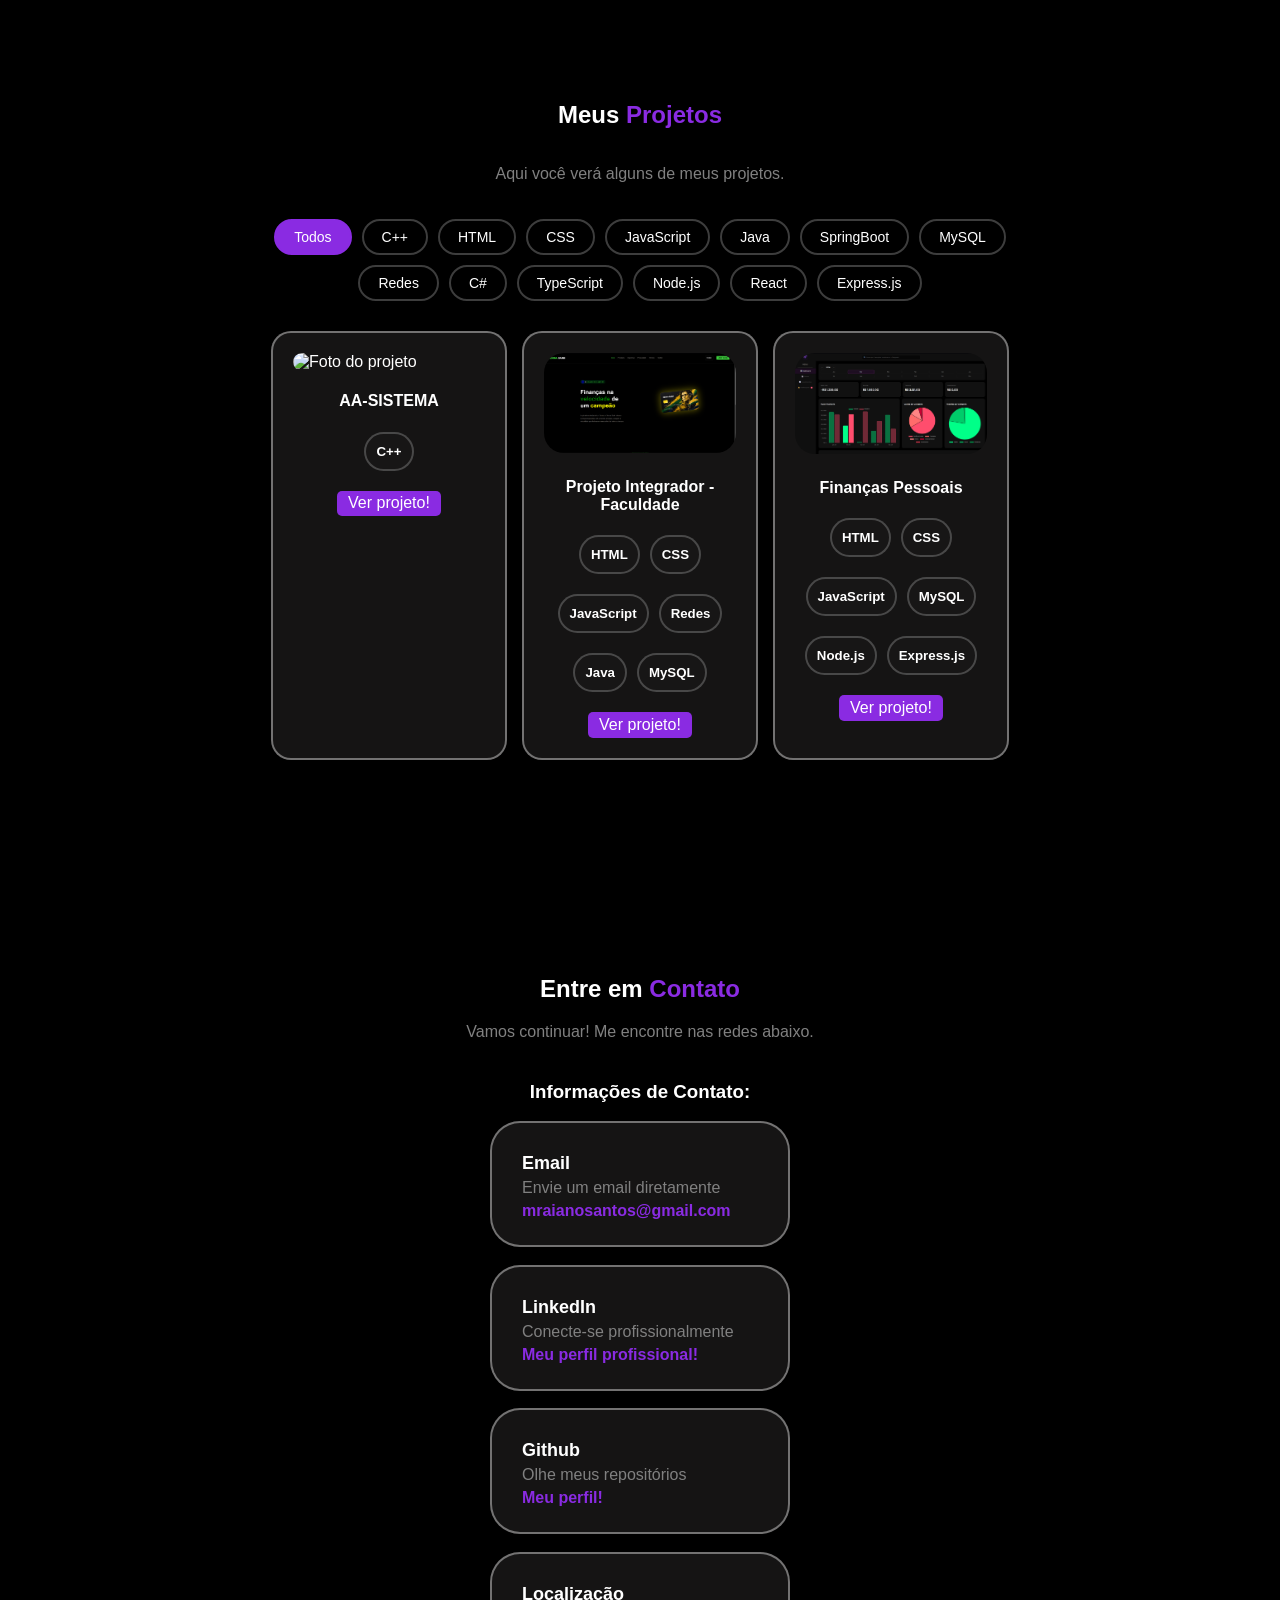
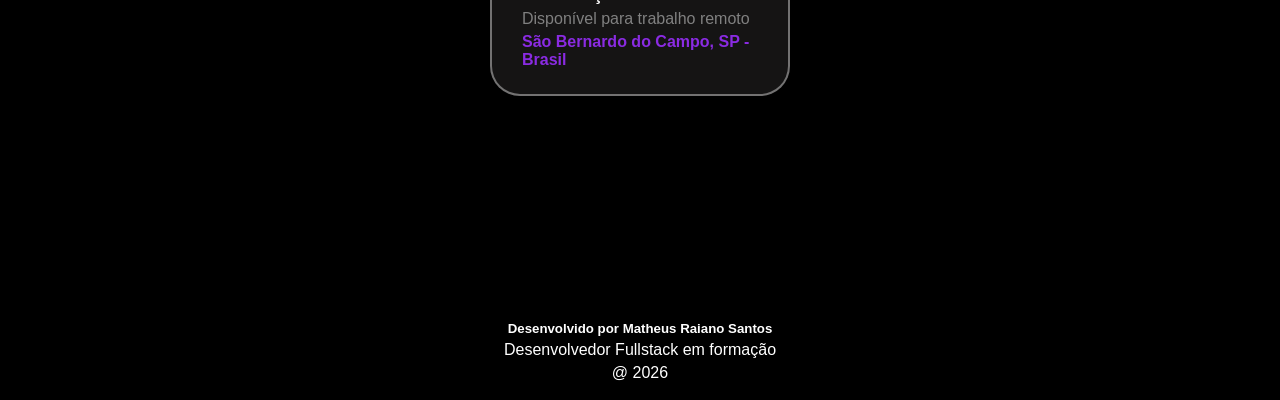
==== commit 0cdf2ba0: "atualização pequena" ====
--- a/index.html
+++ b/index.html
@@ -88,7 +88,7 @@
                     <div class="extras">
                         <div class="caixaSobreMim">
                             <h4>Formação</h4>
-                            <p>Tecnologia em ADS <br>1° Semestre</p>
+                            <p>Tecnologia em ADS <br>2° Semestre</p>
                         </div>
                         <div class="caixaSobreMim">
                             <h4>Especialização</h4>
@@ -127,6 +127,10 @@
                                 <img class="lingHabImg" src="https://upload.wikimedia.org/wikipedia/commons/thumb/a/a7/React-icon.svg/1280px-React-icon.svg.png" alt="REACT">
                                 <h4>React</h4>
                             </div>
+                            <div class="lingHab">
+                                <img class="lingHabImg" src="https://upload.wikimedia.org/wikipedia/commons/thumb/b/b2/Bootstrap_logo.svg/3840px-Bootstrap_logo.svg.png?utm_source=commons.wikimedia.org&utm_campaign=index&utm_content=thumbnail" alt="BOOTSTRAP">
+                                <h4>BootStrap</h4>
+                            </div>
                         </div>
                     </div>
                     <div class="caixaHab">
@@ -150,6 +154,10 @@
                                 <img class="lingHabImg" src="https://upload.wikimedia.org/wikipedia/commons/thumb/0/0a/Python.svg/960px-Python.svg.png" alt="PYTHON">
                                 <h4>Python</h4>
                             </div>
+                            <div class="lingHab">
+                                <img class="lingHabImg" src="https://cdn.worldvectorlogo.com/logos/spring-boot-1.svg" alt="SPRINGBOOT">
+                                <h4>Spring Boot</h4>
+                            </div>
                         </div>
                     </div>
                     <div class="caixaHab">
@@ -201,10 +209,6 @@
                             <div class="lingHab">
                                 <img class="lingHabImg" src="https://upload.wikimedia.org/wikipedia/commons/thumb/4/4c/Typescript_logo_2020.svg/3840px-Typescript_logo_2020.svg.png?utm_source=commons.wikimedia.org&utm_campaign=index&utm_content=thumbnail" alt="TS">
                                 <h4>TypeScript</h4>
-                            </div>
-                            <div class="lingHab">
-                                <img class="lingHabImg" src="https://cdn.worldvectorlogo.com/logos/spring-boot-1.svg" alt="SPRINGBOOT">
-                                <h4>Spring Boot</h4>
                             </div>
                             <div class="lingHab">
                                 <img class="lingHabImg" src="https://www.svgrepo.com/show/354113/nextjs-icon.svg" alt="NESTJS">
--- a/estilo/style.css
+++ b/estilo/style.css
@@ -289,7 +289,7 @@
     display: flex;
     justify-content: space-around;
     flex-wrap: wrap;
-    gap: 30px;
+    row-gap: 20px;
 }
 div.listaHab div {
     cursor: pointer;
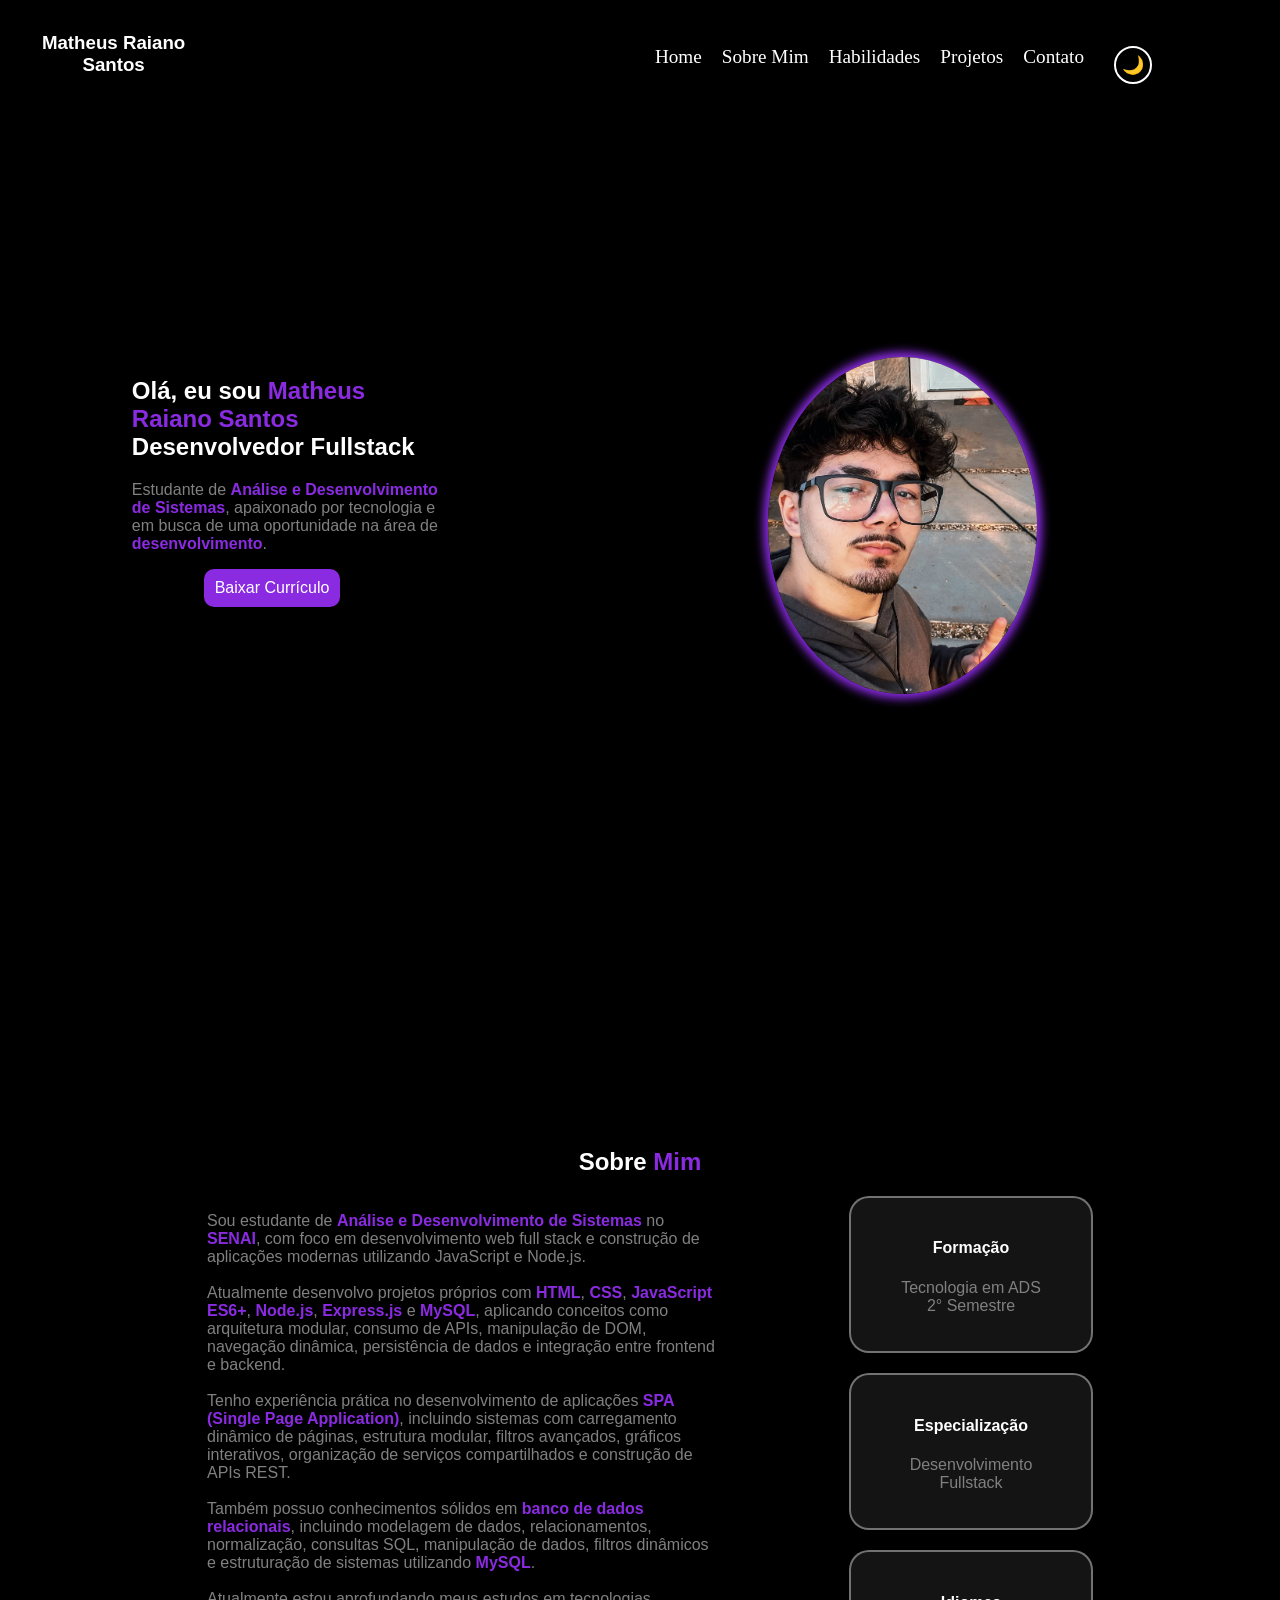
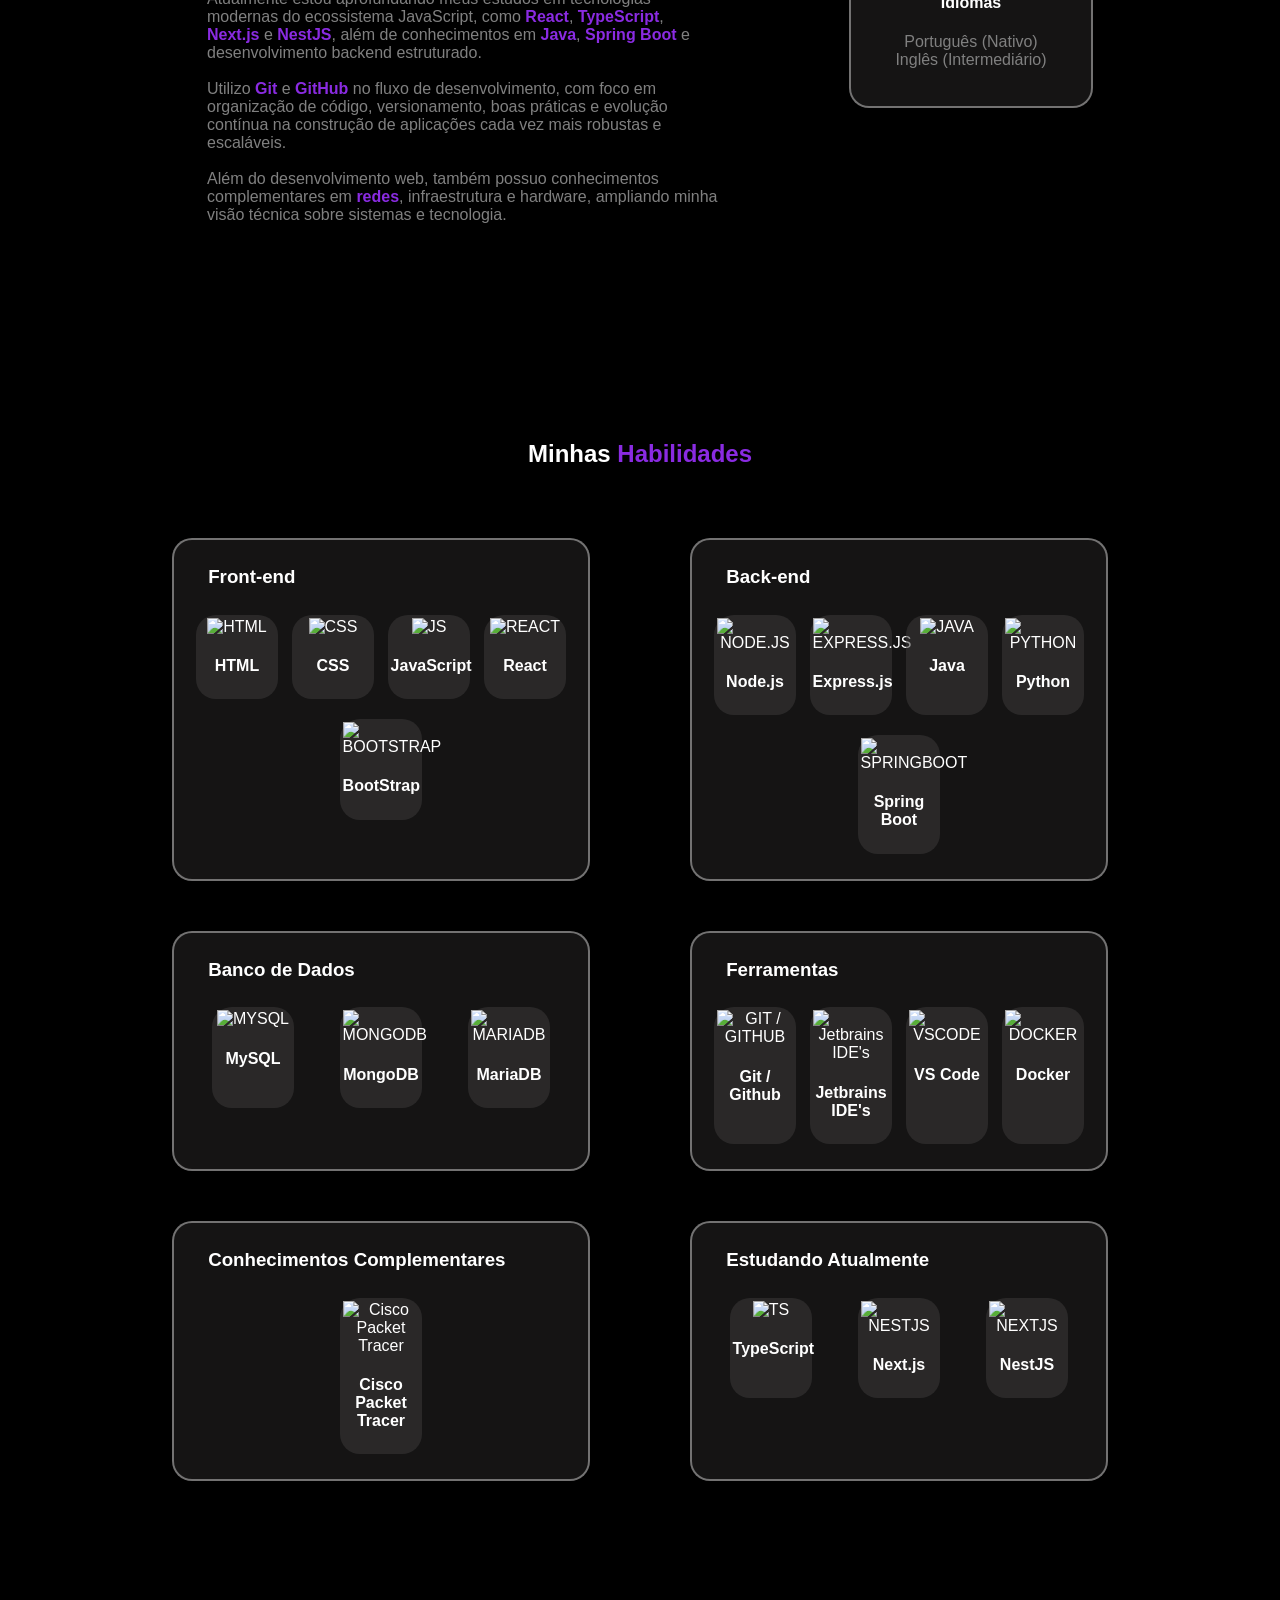
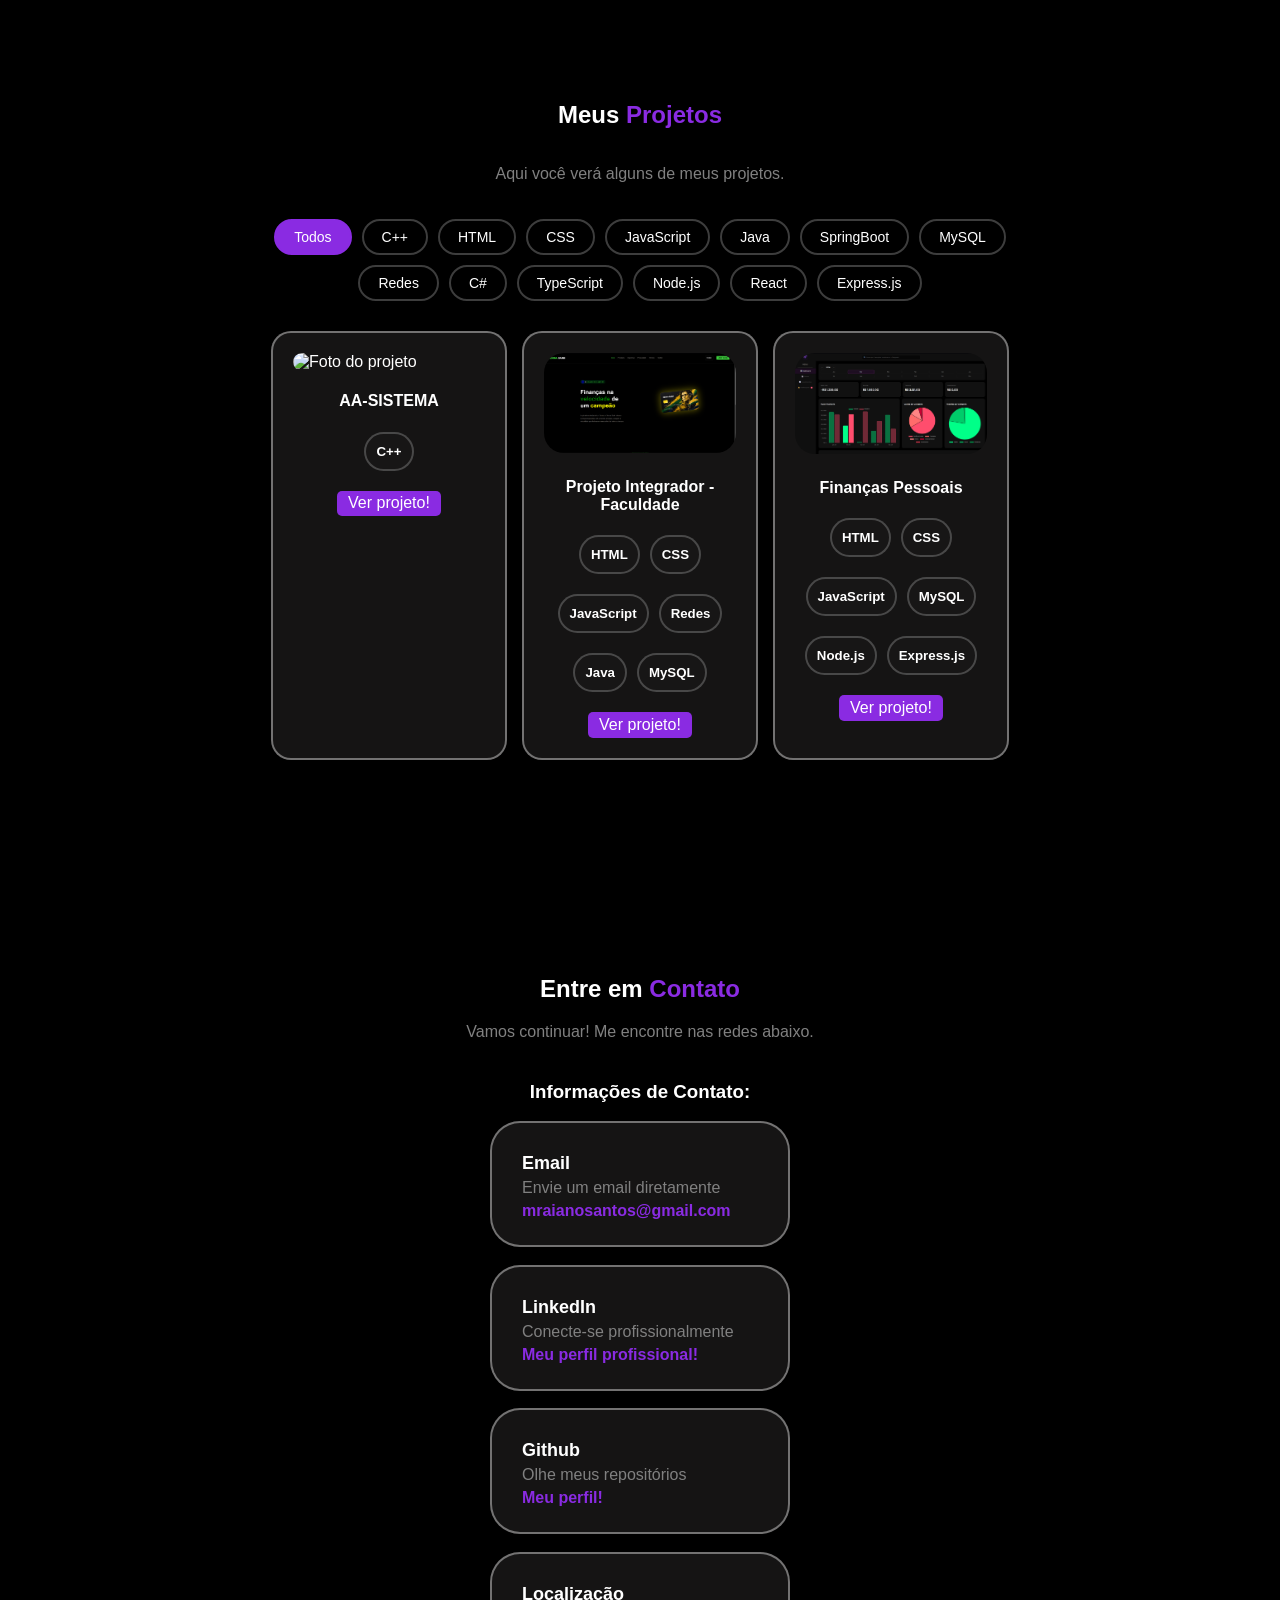
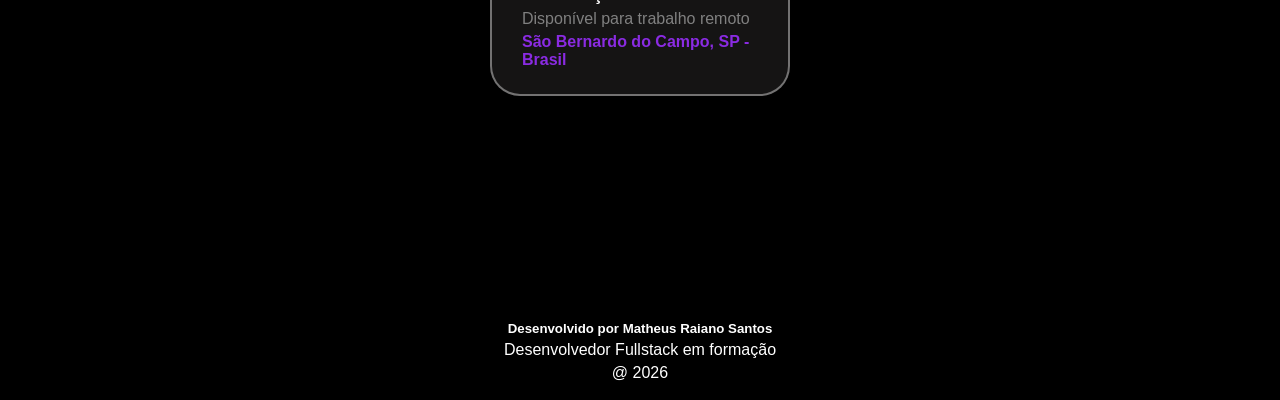
==== commit 0f6ab03f: "atualização" ====
--- a/index.html
+++ b/index.html
@@ -169,6 +169,14 @@
                                 <img class="lingHabImg" src="https://download.logo.wine/logo/MySQL/MySQL-Logo.wine.png" alt="MYSQL">
                                 <h4>MySQL</h4>
                             </div>
+                            <div class="lingHab">
+                                <img class="lingHabImg" src="https://images.seeklogo.com/logo-png/48/2/mongodb-logo-png_seeklogo-481256.png" alt="MONGODB">
+                                <h4>MongoDB</h4>
+                            </div>
+                            <div class="lingHab">
+                                <img class="lingHabImg" src="https://avatars.githubusercontent.com/u/5877084?s=280&v=4" alt="MARIADB">
+                                <h4>MariaDB</h4>
+                            </div>
                         </div>
                     </div>
                     <div class="caixaHab">
@@ -185,8 +193,12 @@
                                 <h4>Jetbrains<br>IDE's</h4>
                             </div>
                             <div class="lingHab">
-                                <img class="lingHabImg" src="https://upload.wikimedia.org/wikipedia/commons/thumb/9/9a/Visual_Studio_Code_1.35_icon.svg/3840px-Visual_Studio_Code_1.35_icon.svg.png?utm_source=commons.wikimedia.org&utm_campaign=index&utm_content=thumbnail" alt="VS Code">
+                                <img class="lingHabImg" src="https://upload.wikimedia.org/wikipedia/commons/thumb/9/9a/Visual_Studio_Code_1.35_icon.svg/3840px-Visual_Studio_Code_1.35_icon.svg.png?utm_source=commons.wikimedia.org&utm_campaign=index&utm_content=thumbnail" alt="VSCODE">
                                 <h4>VS Code</h4>
+                            </div>
+                            <div class="lingHab">
+                                <img class="lingHabImg" src="https://images-eds-ssl.xboxlive.com/image?url=4rt9.lXDC4H_93laV1_eHHFT949fUipzkiFOBH3fAiZZUCdYojwUyX2aTonS1aIwMrx6NUIsHfUHSLzjGJFxxvHMT0riO5Ze2r4kAINc_2QMBAoTprILJkTDaOjbK3V41aDtJEg5uSAk69Hlx38eaxiMaJzEnLSdZaQC30EdwdM-&format=source&h=210" alt="DOCKER">
+                                <h4>Docker</h4>
                             </div>
                         </div>
                     </div>
@@ -309,7 +321,7 @@
                             </div>
                         </div>
                         <div class="ver">
-                            <a href="https://github.com/matheusraiano/AA-SISTEMA" target="_blank" type="external">Ver projeto!</a>
+                            <a href="https://github.com/matheusraiano/financas-pessoais" target="_blank" type="external">Ver projeto!</a>
                         </div>
                     </div>
                 </div>
--- a/estilo/style.css
+++ b/estilo/style.css
@@ -275,7 +275,7 @@
     border-radius: 20px;
     margin-left: 50px;
     margin-right: 50px;
-    padding-bottom: 25px;
+    padding: 0px 15px 25px 15px;
     transition: all 0.3s ease;
     margin-top: 50px;
     background-color: var(--card-bg);
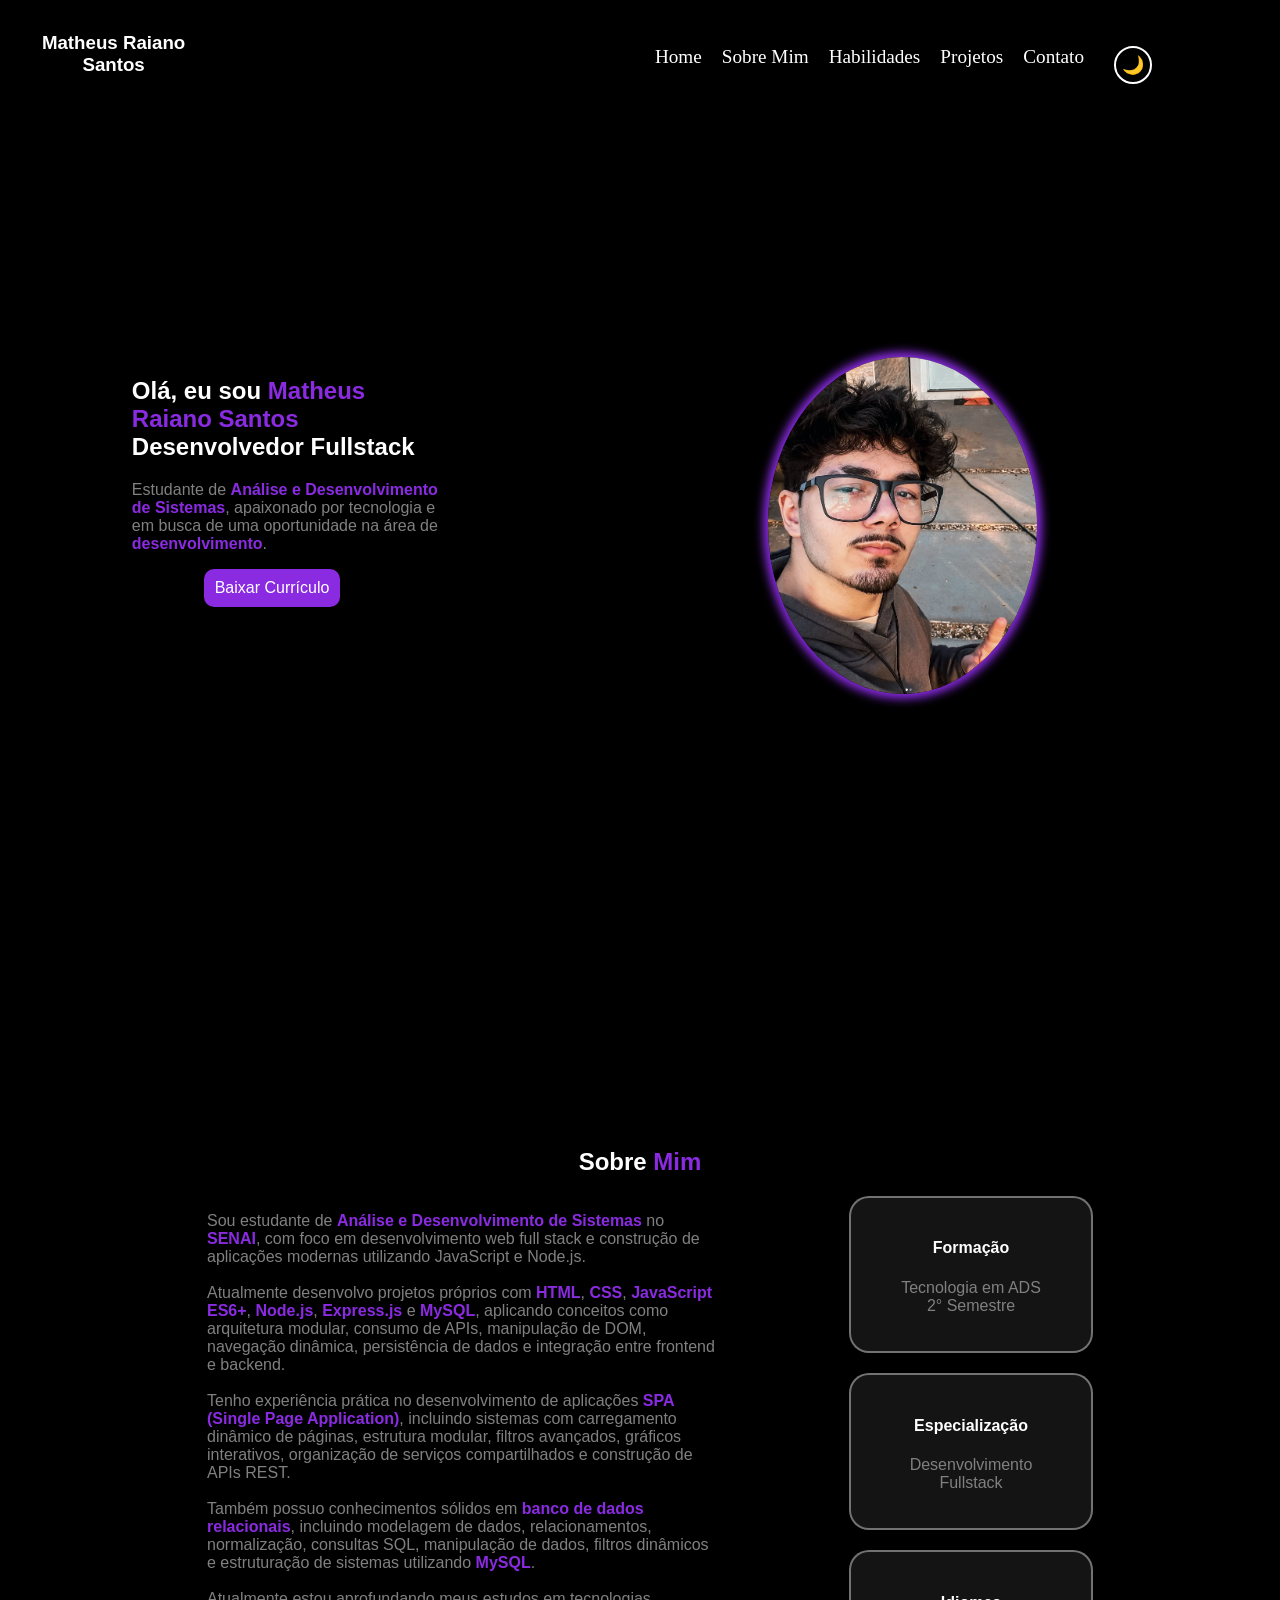
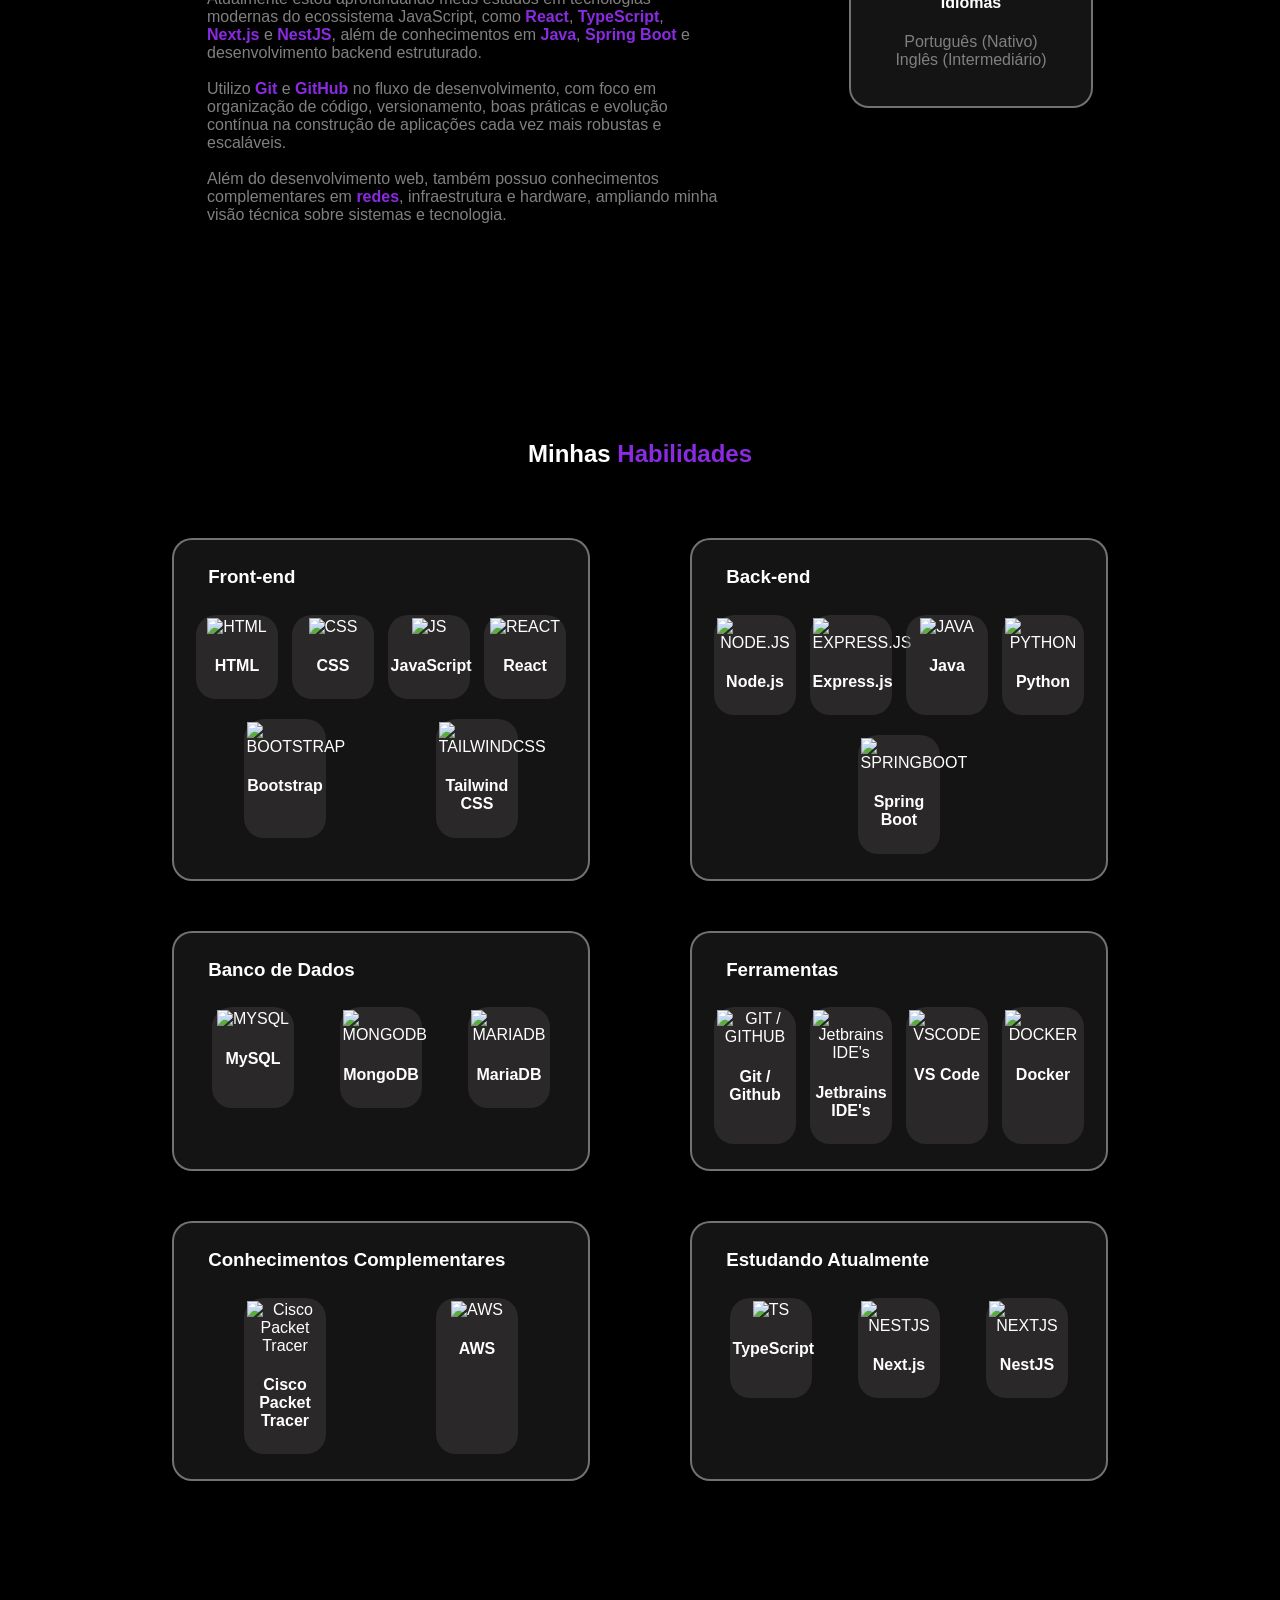
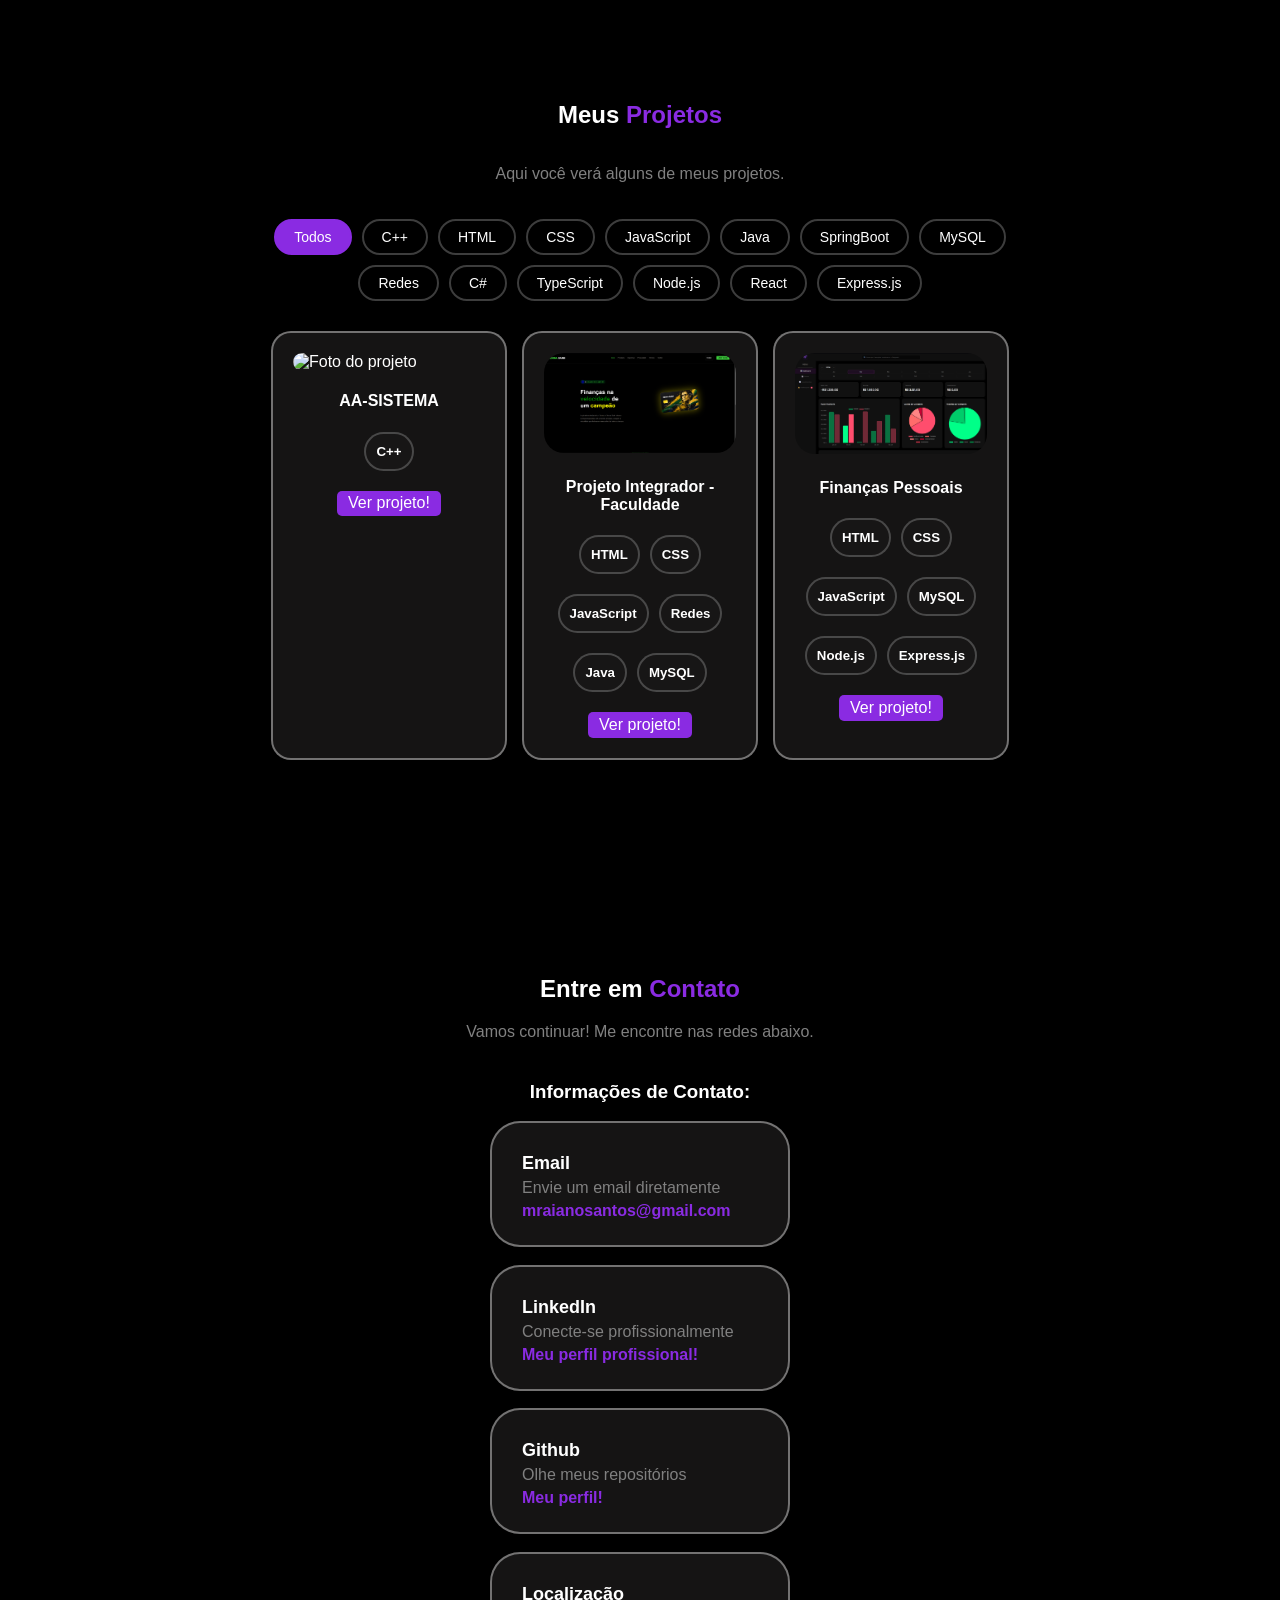
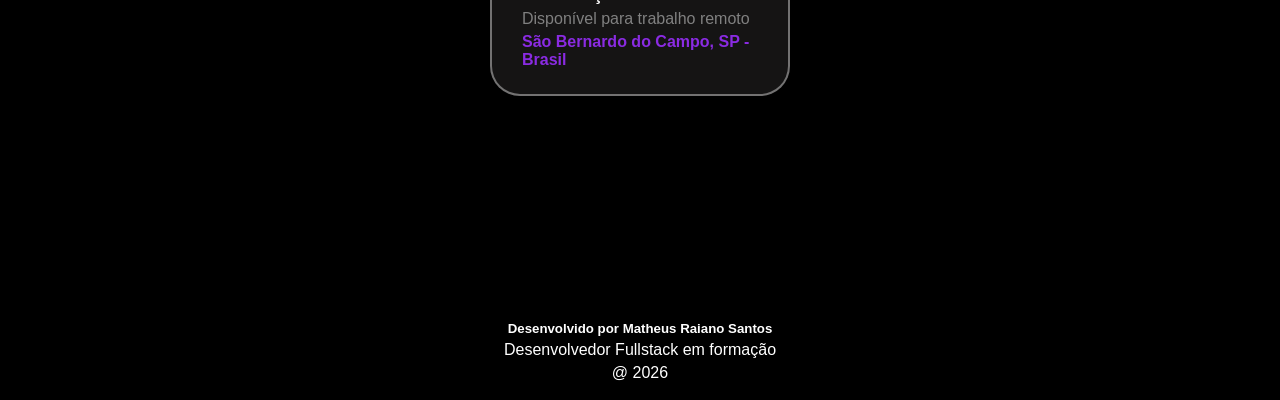
==== commit 0c2e129a: "atualização" ====
--- a/index.html
+++ b/index.html
@@ -129,7 +129,11 @@
                             </div>
                             <div class="lingHab">
                                 <img class="lingHabImg" src="https://upload.wikimedia.org/wikipedia/commons/thumb/b/b2/Bootstrap_logo.svg/3840px-Bootstrap_logo.svg.png?utm_source=commons.wikimedia.org&utm_campaign=index&utm_content=thumbnail" alt="BOOTSTRAP">
-                                <h4>BootStrap</h4>
+                                <h4>Bootstrap</h4>
+                            </div>
+                            <div class="lingHab">
+                                <img class="lingHabImg" src="https://upload.wikimedia.org/wikipedia/commons/thumb/b/b2/Bootstrap_logo.svg/3840px-Bootstrap_logo.svg.png?utm_source=commons.wikimedia.org&utm_campaign=index&utm_content=thumbnail" alt="TAILWINDCSS">
+                                <h4>Tailwind CSS</h4>
                             </div>
                         </div>
                     </div>
@@ -210,6 +214,10 @@
                             <div class="lingHab">
                                 <img class="lingHabImg" src="https://hurbad.com/wp-content/uploads/2021/12/Cisco-Packet-Tracer.png" alt="Cisco Packet Tracer">
                                 <h4>Cisco Packet<br>Tracer</h4>
+                            </div>
+                            <div class="lingHab">
+                                <img class="lingHabImg" src="https://images-eds-ssl.xboxlive.com/image?url=4rt9.lXDC4H_93laV1_eHHFT949fUipzkiFOBH3fAiZZUCdYojwUyX2aTonS1aIwMrx6NUIsHfUHSLzjGJFxxvHMT0riO5Ze2r4kAINc_2QMBAoTprILJkTDaOjbK3V41aDtJEg5uSAk69Hlx38eaxiMaJzEnLSdZaQC30EdwdM-&format=source&h=210" alt="AWS">
+                                <h4>AWS</h4>
                             </div>
                         </div>
                     </div>
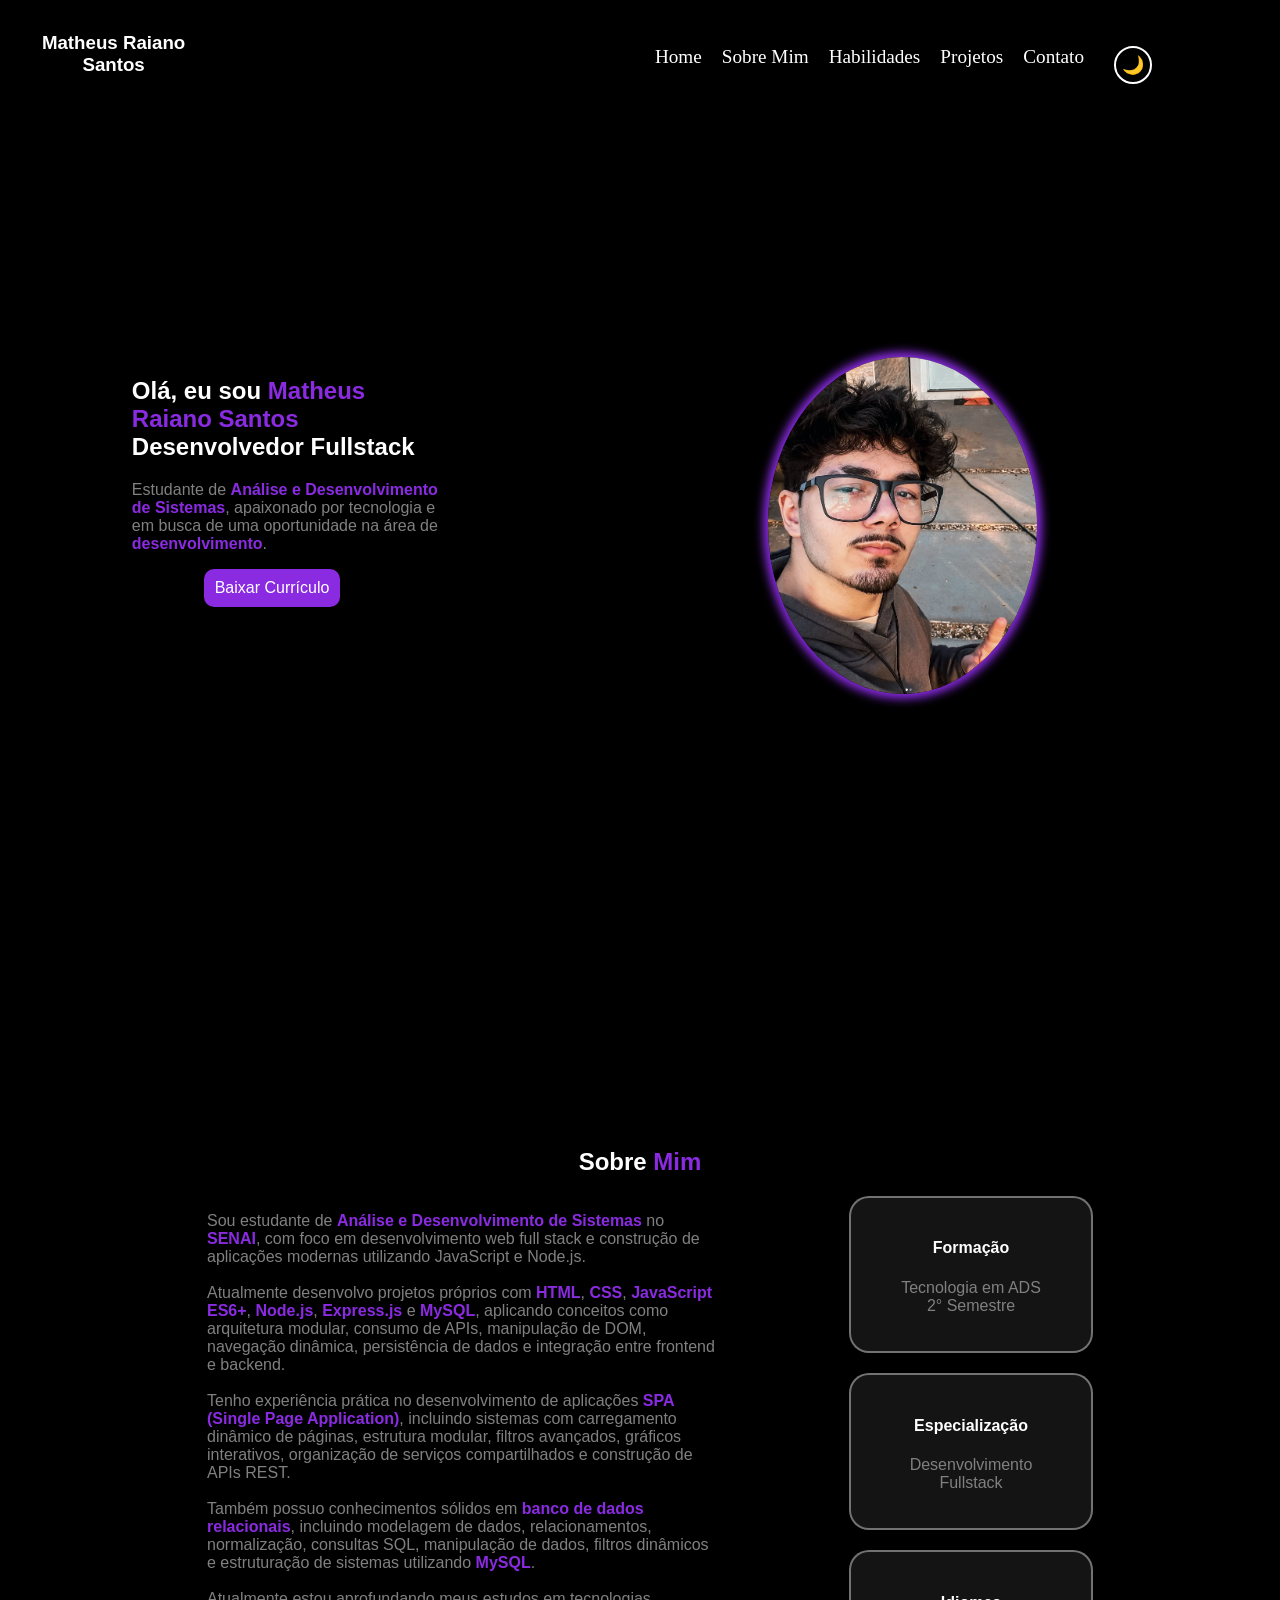
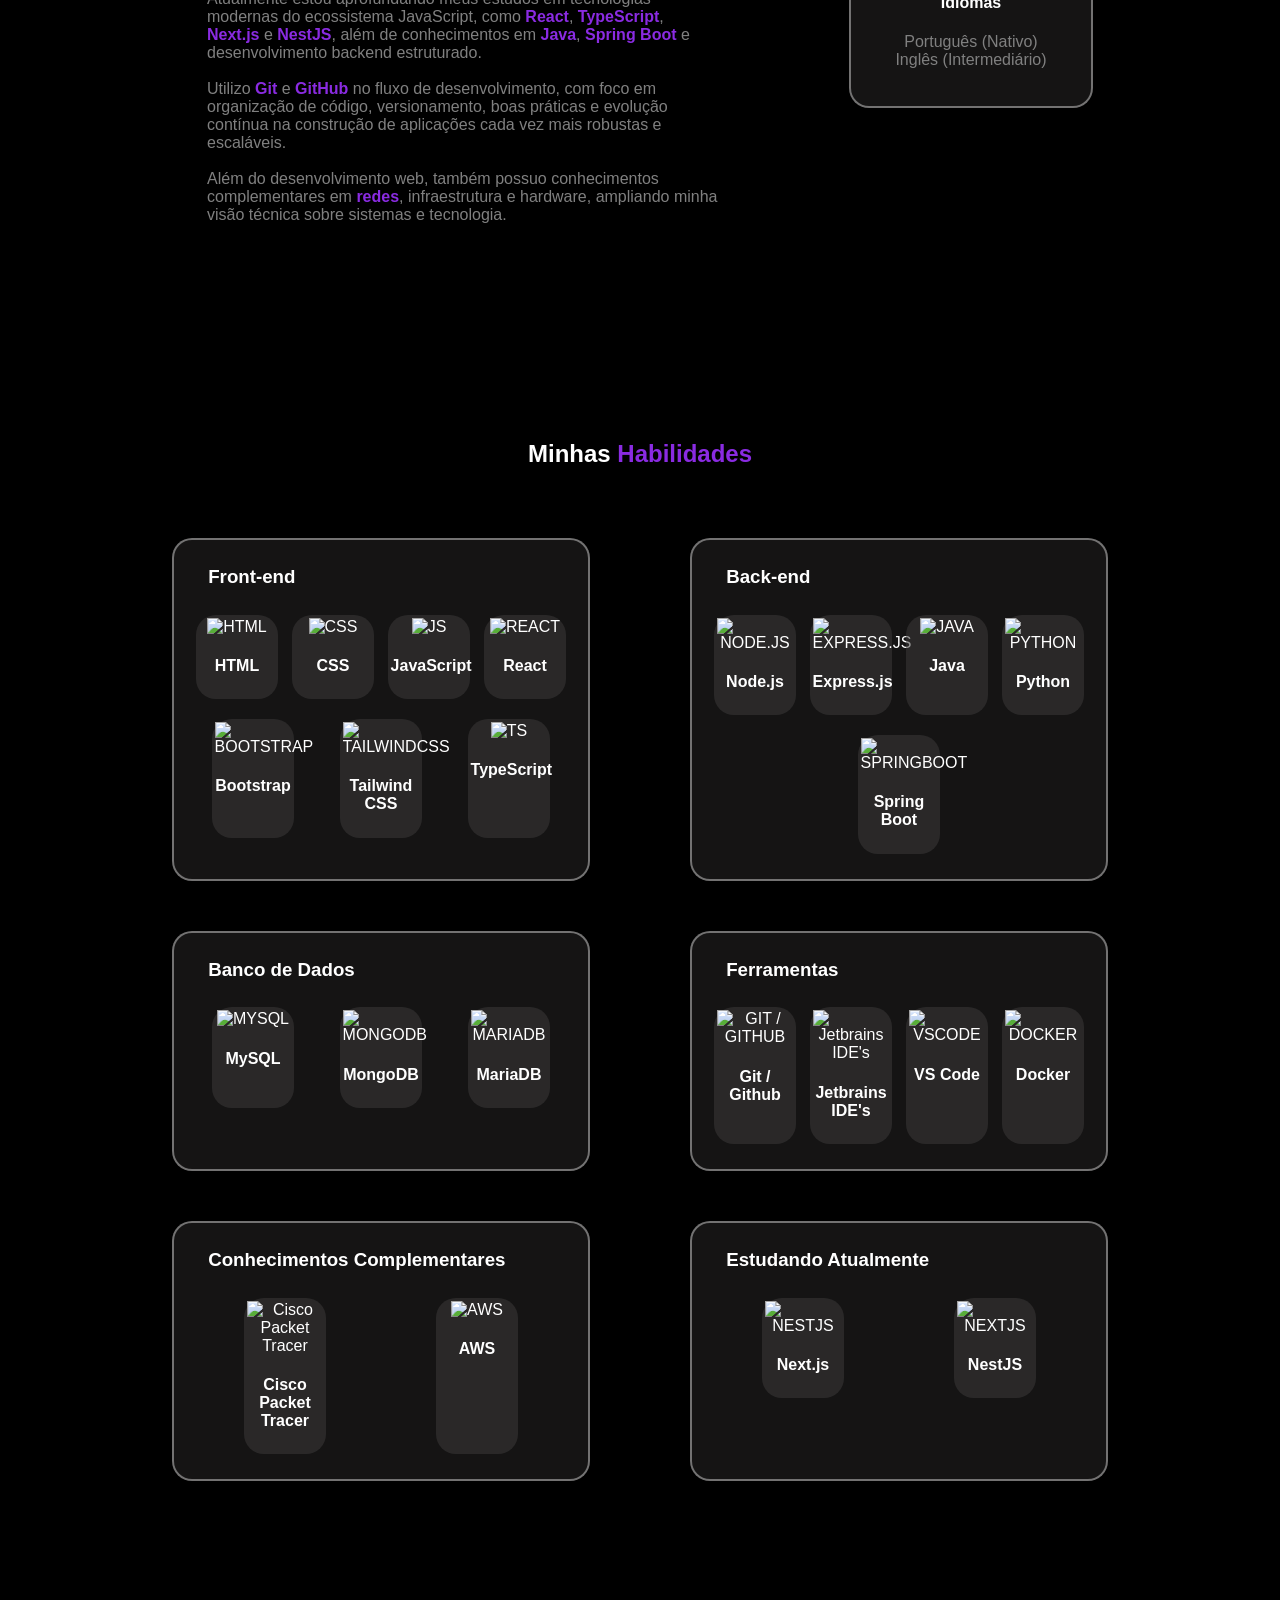
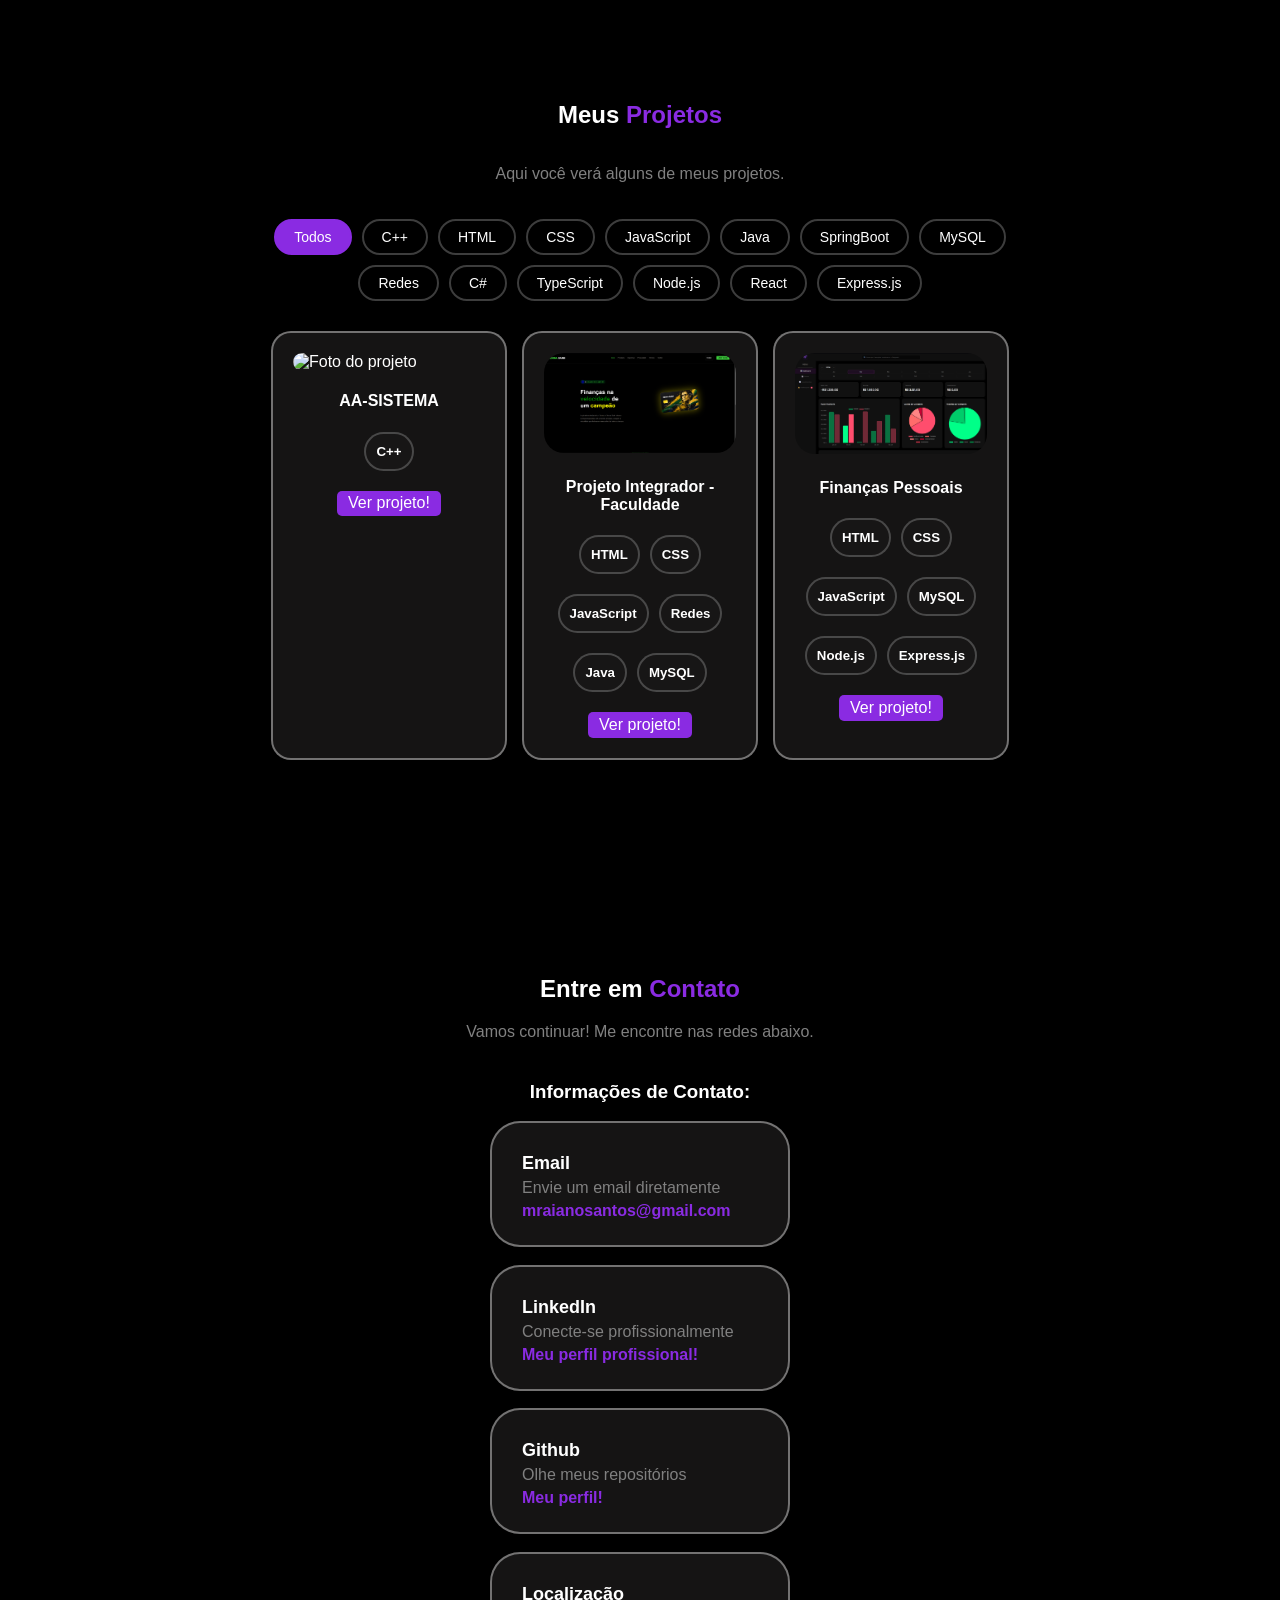
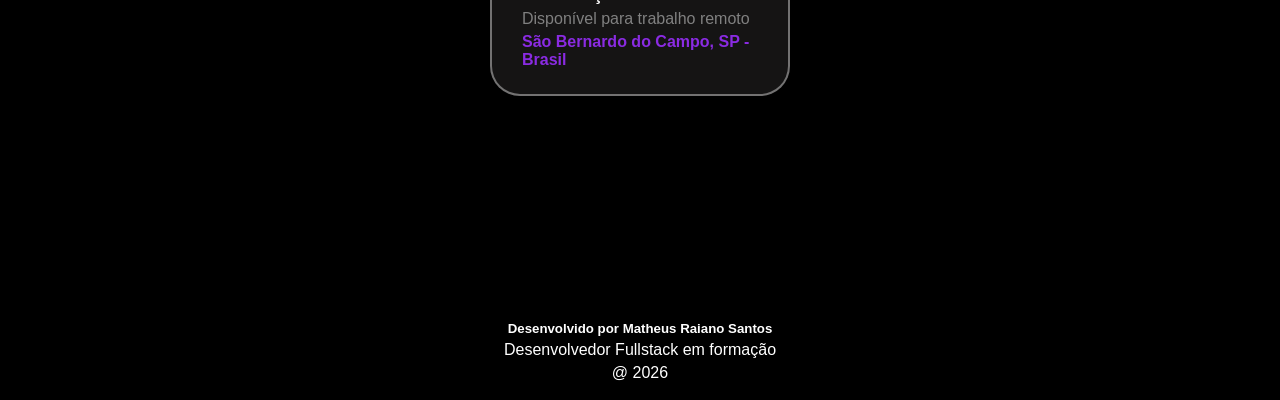
==== commit aa41b184: "Update index.html" ====
--- a/index.html
+++ b/index.html
@@ -135,6 +135,10 @@
                                 <img class="lingHabImg" src="https://upload.wikimedia.org/wikipedia/commons/thumb/b/b2/Bootstrap_logo.svg/3840px-Bootstrap_logo.svg.png?utm_source=commons.wikimedia.org&utm_campaign=index&utm_content=thumbnail" alt="TAILWINDCSS">
                                 <h4>Tailwind CSS</h4>
                             </div>
+                            <div class="lingHab">
+                                <img class="lingHabImg" src="https://upload.wikimedia.org/wikipedia/commons/thumb/4/4c/Typescript_logo_2020.svg/3840px-Typescript_logo_2020.svg.png?utm_source=commons.wikimedia.org&utm_campaign=index&utm_content=thumbnail" alt="TS">
+                                <h4>TypeScript</h4>
+                            </div>
                         </div>
                     </div>
                     <div class="caixaHab">
@@ -216,7 +220,7 @@
                                 <h4>Cisco Packet<br>Tracer</h4>
                             </div>
                             <div class="lingHab">
-                                <img class="lingHabImg" src="https://images-eds-ssl.xboxlive.com/image?url=4rt9.lXDC4H_93laV1_eHHFT949fUipzkiFOBH3fAiZZUCdYojwUyX2aTonS1aIwMrx6NUIsHfUHSLzjGJFxxvHMT0riO5Ze2r4kAINc_2QMBAoTprILJkTDaOjbK3V41aDtJEg5uSAk69Hlx38eaxiMaJzEnLSdZaQC30EdwdM-&format=source&h=210" alt="AWS">
+                                <img class="lingHabImg" src="https://camo.githubusercontent.com/2c21e22b0e57a1a5cfb93e629446a647506f932bb1b0f5a2acd0c0a7b986cd07/[base64]" alt="AWS">
                                 <h4>AWS</h4>
                             </div>
                         </div>
@@ -226,10 +230,6 @@
                             <h3>Estudando Atualmente</h3>
                         </div>
                         <div class="listaHab">
-                            <div class="lingHab">
-                                <img class="lingHabImg" src="https://upload.wikimedia.org/wikipedia/commons/thumb/4/4c/Typescript_logo_2020.svg/3840px-Typescript_logo_2020.svg.png?utm_source=commons.wikimedia.org&utm_campaign=index&utm_content=thumbnail" alt="TS">
-                                <h4>TypeScript</h4>
-                            </div>
                             <div class="lingHab">
                                 <img class="lingHabImg" src="https://www.svgrepo.com/show/354113/nextjs-icon.svg" alt="NESTJS">
                                 <h4>Next.js</h4>
@@ -379,4 +379,4 @@
         <!---->
     </body>
     <script src="scripts/script.js"></script>
-</html>+</html>
